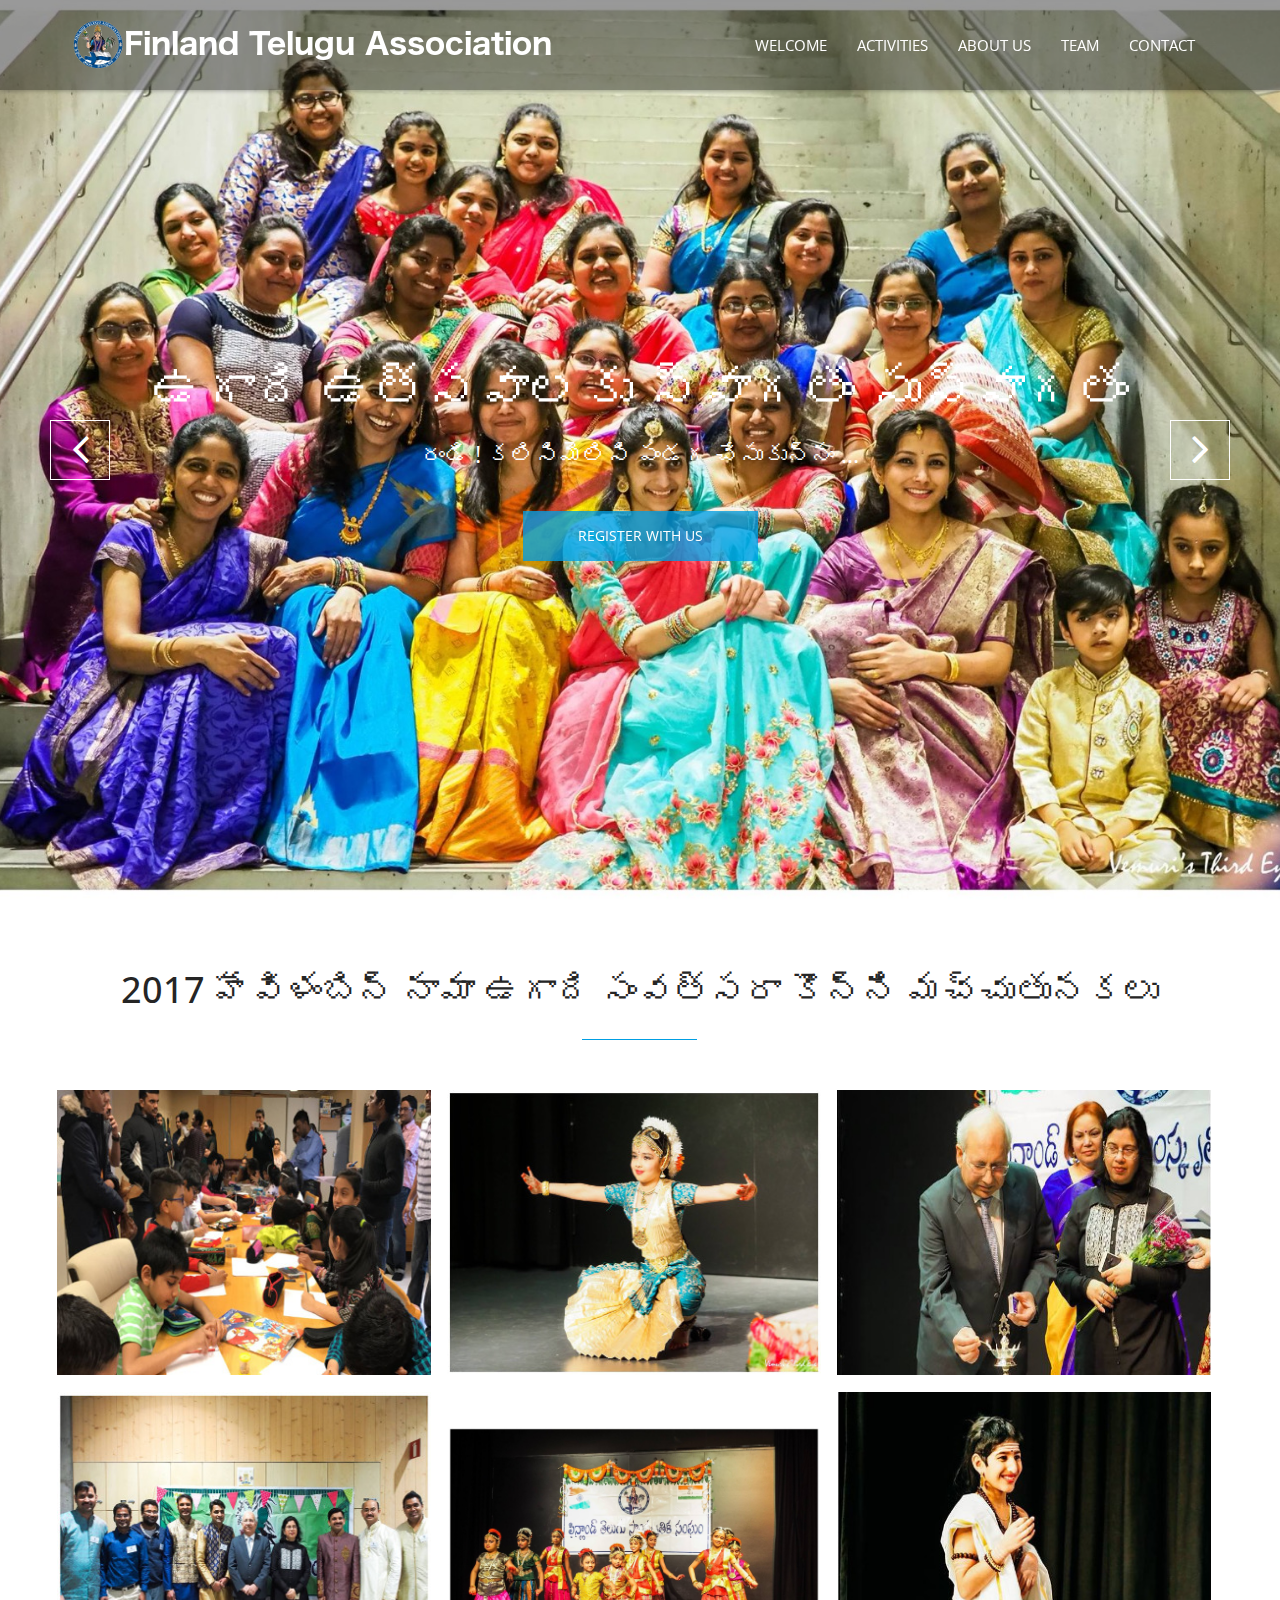
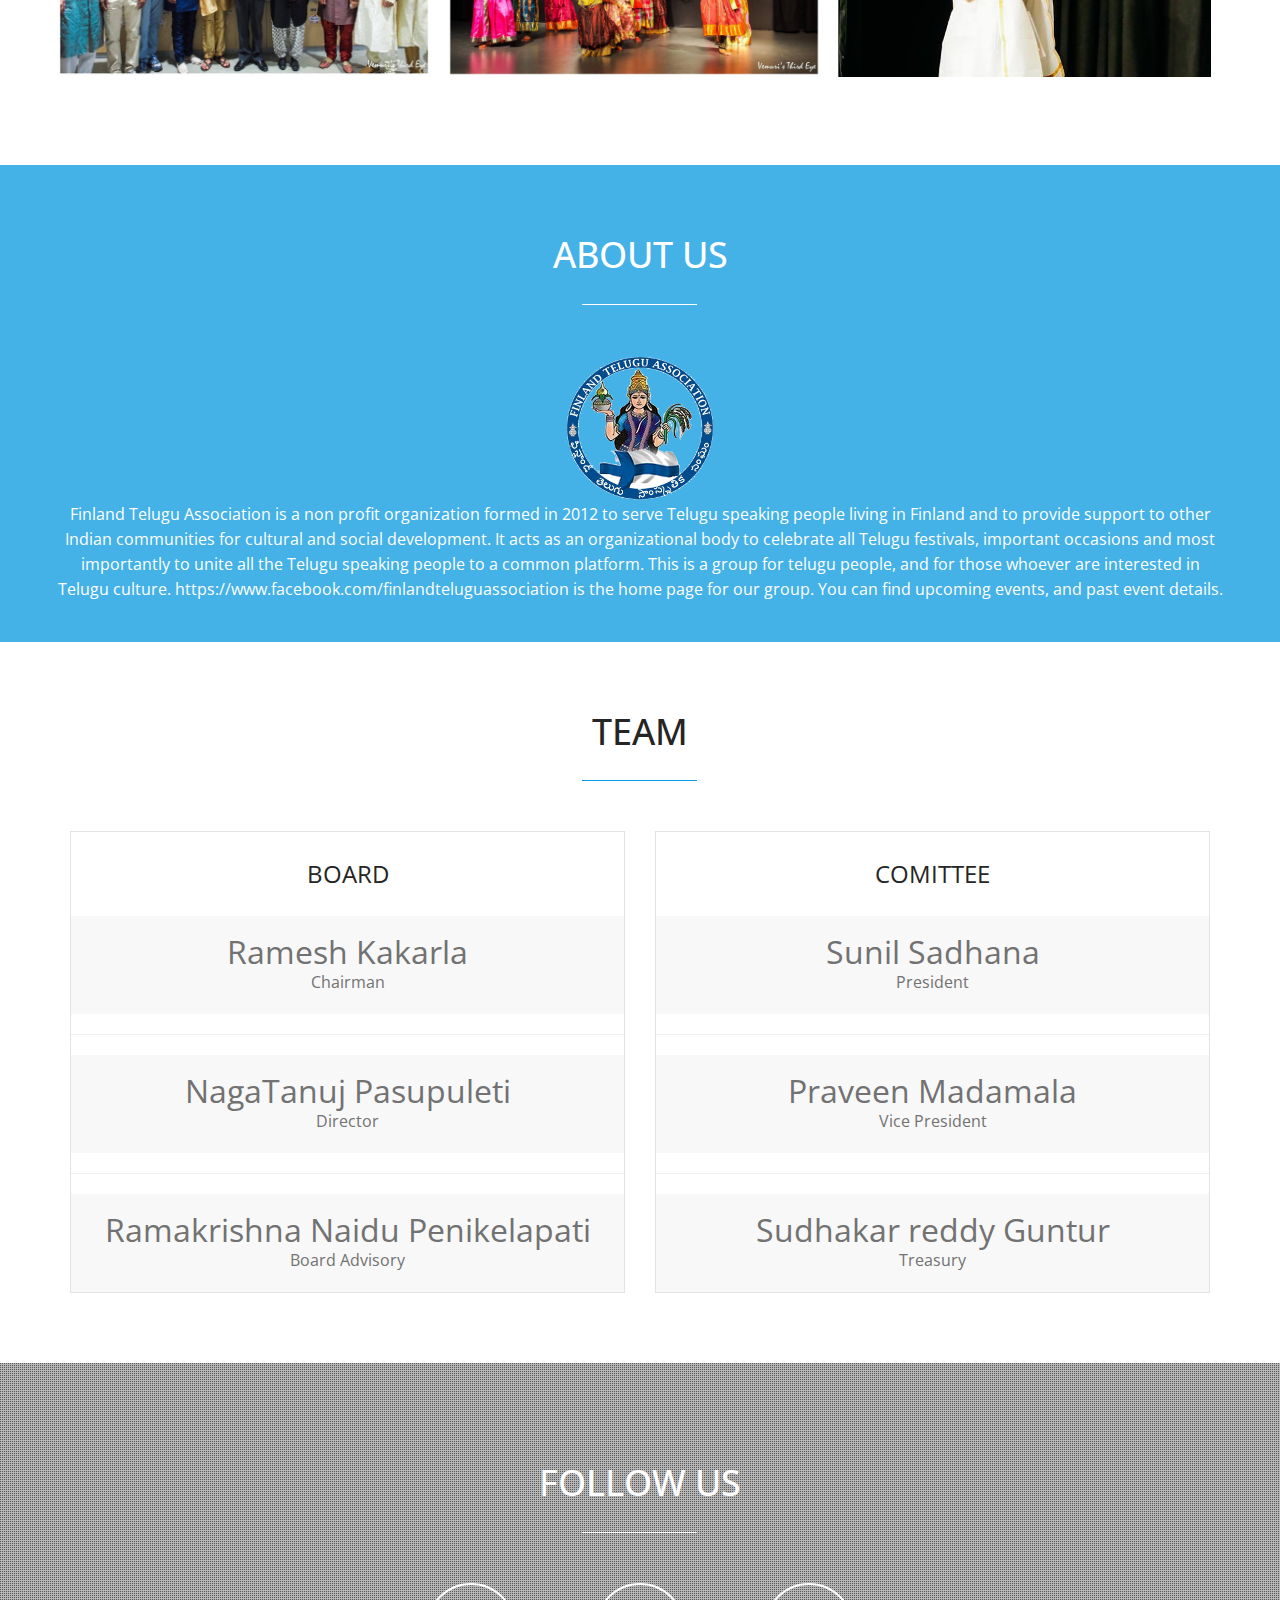
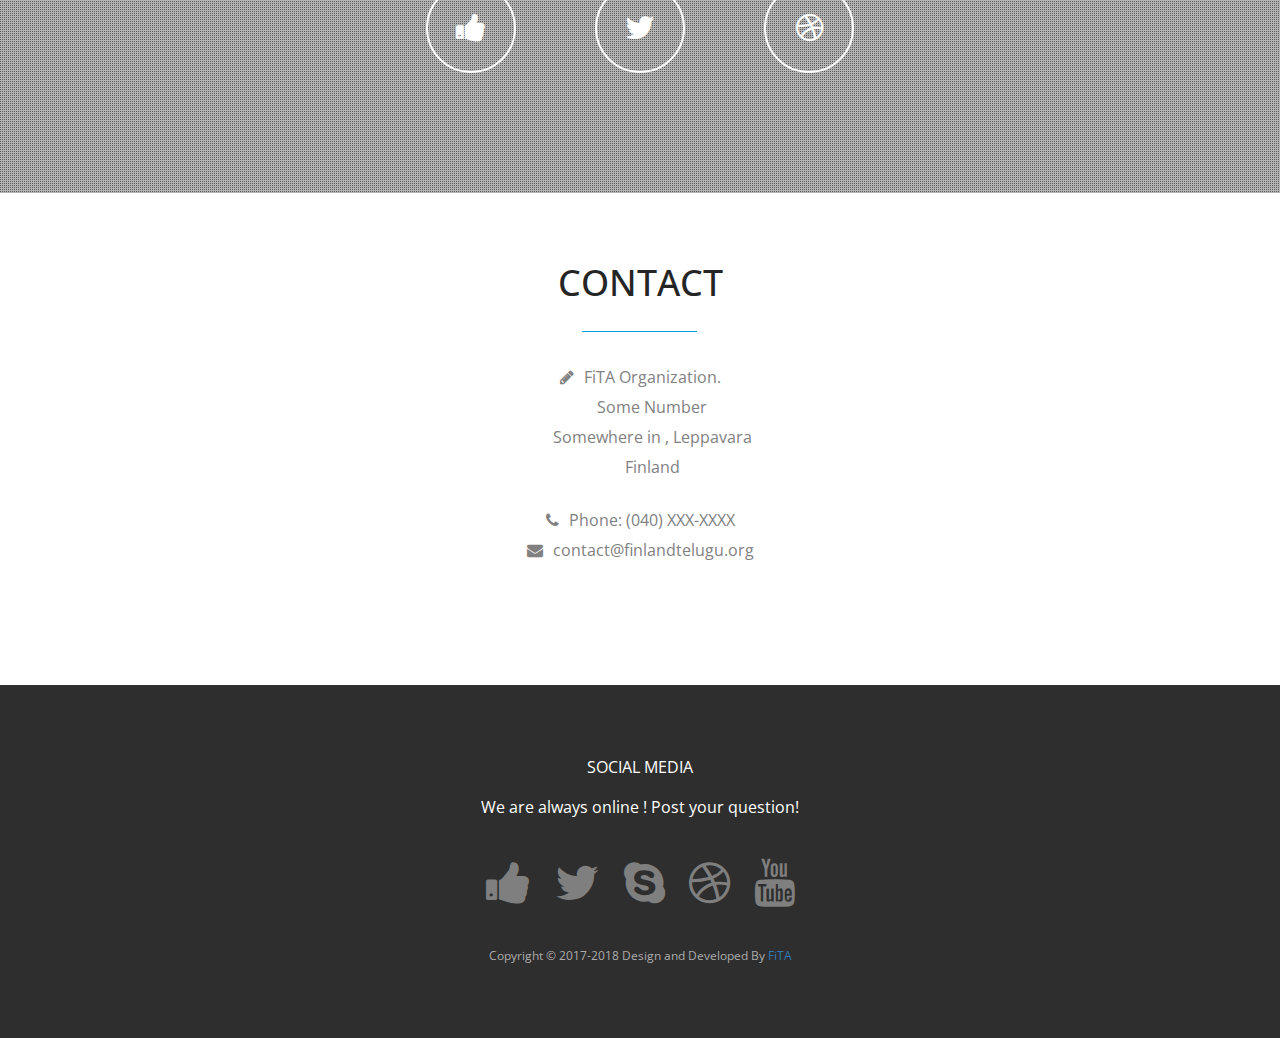
==== index.html @ c1efabb7 "balapoteelu" ====
<!DOCTYPE html>
<!--[if lt IE 7]>      <html lang="en" class="no-js lt-ie9 lt-ie8 lt-ie7"> <![endif]-->
<!--[if IE 7]>         <html lang="en" class="no-js lt-ie9 lt-ie8"> <![endif]-->
<!--[if IE 8]>         <html lang="en" class="no-js lt-ie9"> <![endif]-->
<!--[if gt IE 8]><!--> <html lang="en" class="no-js"> <!--<![endif]-->
    <head>
    	<!-- meta character set -->
        <meta charset="utf-8">
		<!-- Always force latest IE rendering engine or request Chrome Frame -->
        <meta http-equiv="X-UA-Compatible" content="IE=edge,chrome=1">
        <title>FiTA (Finland Telugu Association)</title>		
		<!-- Meta Description -->
        <meta name="description" content="Finland Telugu Association Official Website">
        <meta name="keywords" content="finland telugu FiTa FITA">
        <meta name="author" content="Surendra Marthala">
		
		<!-- Mobile Specific Meta -->
        <meta name="viewport" content="width=device-width, initial-scale=1">
		
		<!-- CSS
		================================================== -->
		<link rel="shortcut icon" href="img/fita-50x50.png">
		<link href='http://fonts.googleapis.com/css?family=Open+Sans:400,300,700' rel='stylesheet' type='text/css'>
		
		<!-- Fontawesome Icon font -->
        <link rel="stylesheet" href="css/font-awesome.min.css">
		<!-- bootstrap.min -->
        <link rel="stylesheet" href="css/jquery.fancybox.css">
		<!-- bootstrap.min -->
        <link rel="stylesheet" href="css/bootstrap.min.css">
		<!-- bootstrap.min -->
        <link rel="stylesheet" href="css/owl.carousel.css">
		<!-- bootstrap.min -->
        <link rel="stylesheet" href="css/slit-slider.css">
		<!-- bootstrap.min -->
        <link rel="stylesheet" href="css/animate.css">
		<!-- Main Stylesheet -->
        <link rel="stylesheet" href="css/main.css">

		<!-- Modernizer Script for old Browsers -->
        <script src="js/modernizr-2.6.2.min.js"></script>
        <script src='https://www.google.com/recaptcha/api.js'></script>

    </head>
	
    <body id="body">

		<!-- preloader -->
		<div id="preloader">
            <div class="loder-box">
            	<div class="battery"></div>
            </div>
		</div>
		<!-- end preloader -->

        <!--
        Fixed Navigation
        ==================================== -->
        <header id="navigation" class="navbar-inverse navbar-fixed-top animated-header">
            <div class="container">
                <div class="navbar-header">
                    <!-- responsive nav button -->
					<button type="button" class="navbar-toggle" data-toggle="collapse" data-target=".navbar-collapse">
						<span class="sr-only">Toggle navigation</span>
						<span class="icon-bar"></span>
						<span class="icon-bar"></span>
						<span class="icon-bar"></span>
                    </button>
					<!-- /responsive nav button -->
					
					<!-- logo -->
					
						<a href="./index.html" title=""><img src="img/fita-banner-500x50.png" class="img-responsive"></a>
				
					<!-- /logo -->
                </div>

				<!-- main nav -->
                <nav class="collapse navbar-collapse navbar-right" role="navigation">
                    <ul id="nav" class="nav navbar-nav">
                        <li><a href="#body">Welcome</a></li>
                        
                        <li><a href="#portfolio">Activities</a></li>
                        <li><a href="#testimonials">About Us</a></li>
                       <li><a href="#team">Team</a></li>
                        <li><a href="#contact">Contact</a></li>
                    </ul>
                </nav>
				<!-- /main nav -->
				
            </div>
        </header>
        <!--
        End Fixed Navigation
        ==================================== -->
		
		<main class="site-content" role="main">
		
        <!--
        Home Slider
        ==================================== -->
		
		<section id="home-slider">
            <div id="slider" class="sl-slider-wrapper">

				<div class="sl-slider">
				
					<div class="sl-slide" data-orientation="horizontal" data-slice1-rotation="-25" data-slice2-rotation="-25" data-slice1-scale="2" data-slice2-scale="2">

						<div class="bg-img bg-img-1"></div>

						<div class="slide-caption">
                            <div class="caption-content">
                                <h2 class="animated fadeInDown">ఉగాది ఉత్సవాలకు స్వాగతం సుస్వాగతం</h2>
                                <span class="animated fadeInDown">రండి ! కలిసిమెలిసి పండగ చేసుకున్నం ...  </span>
                                <a href="./banner1.html" class="btn btn-blue btn-effect">Register With US</a>
                            </div>
                        </div>
						
					</div>
					
					<div class="sl-slide" data-orientation="vertical" data-slice1-rotation="10" data-slice2-rotation="-15" data-slice1-scale="1.5" data-slice2-scale="1.5">
					
						<div class="bg-img bg-img-2"></div>
						<div class="slide-caption">
                            <div class="caption-content">
                                <h2>ఉల్లాసమయిన ఉగాది బాలల పోటీలు మీకోసం ....    </h2>
                                <span>సరదాగా .... ఆనందంగా...</span>
                                <a href="./banner2.html" class="btn btn-blue btn-effect">Join US</a>
                            </div>
                        </div>
						
					</div>
					
					<div class="sl-slide" data-orientation="horizontal" data-slice1-rotation="3" data-slice2-rotation="3" data-slice1-scale="2" data-slice2-scale="1">
						
						<div class="bg-img bg-img-3"></div>
						<div class="slide-caption">
                            <div class="caption-content">
                                <h2>రాగం ...  తాళం ...  పల్లవి ...</h2>
                                <span>మీ అందెలధ్వనిలో ఉగాది సాంకృత్తిక  కర్యాక్రమాలు</span>
                                <a href="./banner3.html" class="btn btn-blue btn-effect">Join with US</a>
                            </div>
                        </div>

					</div>

				</div><!-- /sl-slider -->

                <!-- 
                <nav id="nav-arrows" class="nav-arrows">
                    <span class="nav-arrow-prev">Previous</span>
                    <span class="nav-arrow-next">Next</span>
                </nav>
                -->
                
                <nav id="nav-arrows" class="nav-arrows hidden-xs hidden-sm visible-md visible-lg">
                    <a href="javascript:;" class="sl-prev">
                        <i class="fa fa-angle-left fa-3x"></i>
                    </a>
                    <a href="javascript:;" class="sl-next">
                        <i class="fa fa-angle-right fa-3x"></i>
                    </a>
                </nav>
                

				<nav id="nav-dots" class="nav-dots visible-xs visible-sm hidden-md hidden-lg">
					<span class="nav-dot-current"></span>
					<span></span>
					<span></span>
				</nav>

			</div><!-- /slider-wrapper -->
		</section>
		
        <!--
        End Home SliderEnd
        ==================================== -->
			
			
			
			
		
			
			<!-- portfolio section -->
			<section id="portfolio">
				<div class="container">
					<div class="row">
					
						<div class="sec-title text-center wow animated fadeInDown">
							<h2>2017 హేవిళంబిన్ నామా ఉగాది  సంవత్సరా కొన్ని మచ్చుతునకలు</h2>

						</div>
						

						<ul class="project-wrapper wow animated fadeInUp">
							<li class="portfolio-item">
								<img src="img/portfolio/item.jpeg" class="img-responsive" alt="">
								
							</li>

							<li class="portfolio-item">
								<img src="img/portfolio/item2.jpeg" class="img-responsive" alt="">
								
							</li>

							<li class="portfolio-item">
								<img src="img/portfolio/item3.jpeg" class="img-responsive" alt="">
								
							</li>

							<li class="portfolio-item">
								<img src="img/portfolio/item4.jpeg" class="img-responsive" alt="">
								
							</li>

							<li class="portfolio-item">
								<img src="img/portfolio/item5.jpeg" class="img-responsive" alt="">
								
							</li>

							<li class="portfolio-item">
								<img src="img/portfolio/item6.jpeg" class="img-responsive" alt="">
								
							</li>

						</ul>
						
					</div>
				</div>
			</section>
			<!-- end portfolio section -->
			
			<!-- Testimonial section -->
			<section id="testimonials" class="parallax">
				<div class="overlay">
					<div class="container">
						<div class="row">
						
							<div class="sec-title text-center white wow animated fadeInDown">
								<h2>About Us</h2>
							</div>

							<div class="text-center">
									<img src="img/fita-150x150.png" alt="">
									<div class="clearfix">
									
										<p>Finland Telugu Association is a non profit organization formed in 2012 to serve Telugu speaking people living in Finland and to provide support to other Indian communities for cultural and social development. It acts as an organizational body to celebrate all Telugu festivals, important occasions and most importantly to unite all the Telugu speaking people to a common platform. This is a group for telugu people, and for those whoever are interested in Telugu culture. https://www.facebook.com/finlandteluguassociation is the home page for our group. You can find upcoming events, and past event details.</p>
									</div>
								</div>

						
						</div>
					</div>
				</div>
			</section>
			<!-- end Testimonial section -->
			
			
			<!-- Price section -->
			<section id="team">
				<div class="container">
					<div class="row">
					
						<div class="sec-title text-center wow animated fadeInDown">
							<h2>Team</h2>
						</div>
						
						<div class="col-md-6 wow animated fadeInUp">
							<div class="price-table text-center">
								<span>Board</span>
								<div class="value">
									<span>Ramesh Kakarla</span>
									<br>
									<span>Chairman</span>
								</div>
								<hr>
								<div class="value">
									<span>NagaTanuj Pasupuleti</span>
									<br>
									<span>Director</span>
								</div>

								<hr>
								<div class="value">
									<span>Ramakrishna Naidu Penikelapati</span>
									<br>
									<span>Board Advisory</span>
								</div>


								
							</div>
						</div>
						
						<div class="col-md-6 wow animated fadeInUp">
							<div class="price-table text-center">
								<span>Comittee</span>
								<div class="value">
									<span>Sunil Sadhana</span>
									<br>
									<span>President</span>
								</div>
								<hr>
								<div class="value">
									<span>Praveen Madamala</span>
									<br>
									<span>Vice President</span>
								</div>

								<hr>
								<div class="value">
									<span>Sudhakar reddy Guntur</span>
									<br>
									<span>Treasury</span>
								</div>


								
							</div>
						</div>

		
					</div>
				</div>
			</section>
			<!-- end Price section -->


			
			<!-- Social section -->
			<section id="social" class="parallax">
				<div class="overlay">
					<div class="container">
						<div class="row">
						
							<div class="sec-title text-center white wow animated fadeInDown">
								<h2>FOLLOW US</h2>
	
							</div>
							
							<ul class="social-button">
								<li class="wow animated zoomIn"><a href="#"><i class="fa fa-thumbs-up fa-2x"></i></a></li>
								<li class="wow animated zoomIn" data-wow-delay="0.3s"><a href="#"><i class="fa fa-twitter fa-2x"></i></a></li>
								<li class="wow animated zoomIn" data-wow-delay="0.6s"><a href="#"><i class="fa fa-dribbble fa-2x"></i></a></li>							
							</ul>
							
						</div>
					</div>
				</div>
			</section>
			<!-- end Social section -->
			
			<!-- Contact section -->
			<section id="contact" >
				<div class="container">
					<div class="row">
						
						<div class="sec-title text-center wow animated fadeInDown">
							<h2>Contact</h2>
							<address class="contact-details">				
								<p><i class="fa fa-pencil"></i>FiTA Organization.<span>Some Number</span> <span>Somewhere in , Leppavara </span><span>Finland</span></p><br>
								<p><i class="fa fa-phone"></i>Phone: (040) XXX-XXXX </p>
								<p><i class="fa fa-envelope"></i>contact@finlandtelugu.org</p>
							</address>
						</div>
						
			
					</div>
				</div>
			</section>
			<!-- end Contact section -->

		
		</main>
		
		<footer id="footer">
			<div class="container">
				<div class="row text-center">
					<div class="footer-content">
						<div class="wow animated fadeInDown">
							<p>Social Media</p>
							<p>We are always online ! Post your question!</p>
						</div>

						<div class="footer-social">
							<ul>
								<li class="wow animated zoomIn"><a href="https://www.facebook.com/groups/274881825939378/"><i class="fa fa-thumbs-up fa-3x"></i></a></li>
								<li class="wow animated zoomIn" data-wow-delay="0.3s"><a href="#"><i class="fa fa-twitter fa-3x"></i></a></li>
								<li class="wow animated zoomIn" data-wow-delay="0.6s"><a href="#"><i class="fa fa-skype fa-3x"></i></a></li>
								<li class="wow animated zoomIn" data-wow-delay="0.9s"><a href="#"><i class="fa fa-dribbble fa-3x"></i></a></li>
								<li class="wow animated zoomIn" data-wow-delay="1.2s"><a href="https://www.youtube.com/channel/UC2q6Wo-z0lchk_K1jrYQaiA"><i class="fa fa-youtube fa-3x"></i></a></li>
							</ul>
						</div>
						
						<p>Copyright &copy; 2017-2018 Design and Developed By <a href="#">FiTA</a> </p>
					</div>
				</div>
			</div>
		</footer>
		
		<!-- Essential jQuery Plugins
		================================================== -->
		<!-- Main jQuery -->
        <script src="js/jquery-1.11.1.min.js"></script>
		<!-- Twitter Bootstrap -->
        <script src="js/bootstrap.min.js"></script>
		<!-- Single Page Nav -->
        <script src="js/jquery.singlePageNav.min.js"></script>
		<!-- jquery.fancybox.pack -->
        <script src="js/jquery.fancybox.pack.js"></script>
		<!-- Google Map API -->
		<script src="http://maps.google.com/maps/api/js?sensor=false"></script>
		<!-- Owl Carousel -->
        <script src="js/owl.carousel.min.js"></script>
        <!-- jquery easing -->
        <script src="js/jquery.easing.min.js"></script>
        <!-- Fullscreen slider -->
        <script src="js/jquery.slitslider.js"></script>
        <script src="js/jquery.ba-cond.min.js"></script>
		<!-- onscroll animation -->
        <script src="js/wow.min.js"></script>
		<!-- Custom Functions -->
        <script src="js/main.js"></script>
    </body>
</html>
---- css/slit-slider.css ----
.sl-slide, .sl-slides-wrapper, .sl-slide-inner {
	position: absolute;
	width: 100%;
	height: 100%;
	top: 0;
	left: 0;
}

.sl-slider-wrapper {
	width: 100%;
	height: 600px;
	overflow: hidden;
	position: relative;
}



.bg-img {
	background-position: center center;
	background-repeat: no-repeat;
	background-size: cover;
	height: 100%;
	width: 100%;
}

/* Custom navigation arrows */

.nav-arrows span {
	position: absolute;
	z-index: 2000;
	top: 50%;
	width: 40px;
	height: 40px;
	border: 8px solid #ddd;
	border: 8px solid rgba(150,150,150,0.4);
	text-indent: -90000px;
	margin-top: -40px;
	cursor: pointer;
	
	-webkit-transform: rotate(45deg);
	-moz-transform: rotate(45deg);
	-o-transform: rotate(45deg);
	-ms-transform: rotate(45deg);
	transform: rotate(45deg);
}

.nav-arrows span:hover {
	border-color: rgba(150,150,150,0.9);
}

.nav-arrows span.nav-arrow-prev {
	left: 5%;
	border-right: none;
	border-top: none;
}

.nav-arrows span.nav-arrow-next {
	right: 5%;
	border-left: none;
	border-bottom: none;
}

#nav-arrows > a {
  border: 1px solid #fff;
  color: #fff;
  display: block;
  height: 60px;
  line-height: 76px;
  position: absolute;
  text-align: center;
  top: 50%;
  width: 60px;
  z-index: 20;
  margin-top: -30px;

    -webkit-transition: all 0.5s ease 0s;
       -moz-transition: all 0.5s ease 0s;
        -ms-transition: all 0.5s ease 0s;
         -o-transition: all 0.5s ease 0s;
            transition: all 0.5s ease 0s;
}

#nav-arrows > a.sl-prev {
	left: 50px;
}

#nav-arrows > a.sl-next {
	right: 50px;
}

#nav-arrows > a.sl-next:hover {
	background-color: #009EE3;
	border-color: #009EE3;
	color: #fff;
}

/* Custom navigation dots */

.nav-dots {
	text-align: center;
	position: absolute;
	bottom: 2%;
	height: 30px;
	width: 100%;
	left: 0;
	z-index: 1000;
}

.nav-dots span {
	display: inline-block;
	position: relative;
	width: 16px;
	height: 16px;
	border-radius: 50%;
	margin: 3px;
	background: #ddd;
	background: rgba(150,150,150,0.4);
	cursor: pointer;
	box-shadow: 
		0 1px 1px rgba(255,255,255,0.4), 
		inset 0 1px 1px rgba(0,0,0,0.1);
}

.nav-dots span {
	background: rgba(150,150,150,0.1);
	margin: 6px;
	-webkit-transition: all 0.2s;
	-moz-transition: all 0.2s;
	-ms-transition: all 0.2s;
	-o-transition: all 0.2s;
	transition: all 0.2s;
	box-shadow: 
		0 1px 1px rgba(255,255,255,0.4), 
		inset 0 1px 1px rgba(0,0,0,0.1),
		0 0 0 2px rgba(255,255,255,0.5);
}

.nav-dots span.nav-dot-current,
.nav-dots span:hover {
	box-shadow: 
		0 1px 1px rgba(255,255,255,0.4), 
		inset 0 1px 1px rgba(0,0,0,0.1),
		0 0 0 5px rgba(255,255,255,0.5);
}

.nav-dots span.nav-dot-current:after {
	content: "";
	position: absolute;
	width: 10px;
	height: 10px;
	top: 3px;
	left: 3px;
	border-radius: 50%;
	background: rgba(255,255,255,0.8);
}

.bg-img-1 {
	background-image: url(../img/slider/ugadi2.jpeg);
}
.bg-img-2 {
	background-image: url(../img/slider/kids2.jpeg);
}
.bg-img-3 {
	background-image: url(../img/slider/cultural3.jpeg);
}


/* Animations for content elements */

.sl-trans-elems .caption-content h2 {
	-webkit-animation: moveUp 1s ease-in-out both;
	-moz-animation: moveUp 1s ease-in-out both;
	-o-animation: moveUp 1s ease-in-out both;
	-ms-animation: moveUp 1s ease-in-out both;
	animation: moveUp 1s ease-in-out both;
}
.sl-trans-elems .caption-content span,
.sl-trans-elems .caption-content a {
	-webkit-animation: fadeIn 0.5s linear 0.5s both;
	-moz-animation: fadeIn 0.5s linear 0.5s both;
	-o-animation: fadeIn 0.5s linear 0.5s both;
	-ms-animation: fadeIn 0.5s linear 0.5s both;
	animation: fadeIn 0.5s linear 0.5s both;
}

.sl-trans-back-elems .caption-content h2 {
	-webkit-animation: fadeOut 1s ease-in-out both;
	-moz-animation: fadeOut 1s ease-in-out both;
	-o-animation: fadeOut 1s ease-in-out both;
	-ms-animation: fadeOut 1s ease-in-out both;
	animation: fadeOut 1s ease-in-out both;
}
.sl-trans-back-elems .caption-content span,,
.sl-trans-back-elems .caption-content a {
	-webkit-animation: fadeOut 1s linear both;
	-moz-animation: fadeOut 1s linear both;
	-o-animation: fadeOut 1s linear both;
	-ms-animation: fadeOut 1s linear both;
	animation: fadeOut 1s linear both;
}

@-webkit-keyframes moveUp{
	0% {-webkit-transform: translateY(40px);}
	100% {-webkit-transform: translateY(0px);}
}
@-moz-keyframes moveUp{
	0% {-moz-transform: translateY(40px);}
	100% {-moz-transform: translateY(0px);}
}
@-o-keyframes moveUp{
	0% {-o-transform: translateY(40px);}
	100% {-o-transform: translateY(0px);}
}
@-ms-keyframes moveUp{
	0% {-ms-transform: translateY(40px);}
	100% {-ms-transform: translateY(0px);}
}
@keyframes moveUp{
	0% {transform: translateY(40px);}
	100% {transform: translateY(0px);}
}

@-webkit-keyframes fadeIn{
	0% {opacity: 0;}
	100% {opacity: 1;}
}
@-moz-keyframes fadeIn{
	0% {opacity: 0;}
	100% {opacity: 1;}
}
@-o-keyframes fadeIn{
	0% {opacity: 0;}
	100% {opacity: 1;}
}
@-ms-keyframes fadeIn{
	0% {opacity: 0;}
	100% {opacity: 1;}
}
@keyframes fadeIn{
	0% {opacity: 0;}
	100% {opacity: 1;}
}

@-webkit-keyframes fadeOut{
	0% {opacity: 1;}
	100% {opacity: 0;}
}
@-moz-keyframes fadeOut{
	0% {opacity: 1;}
	100% {opacity: 0;}
}
@-o-keyframes fadeOut{
	0% {opacity: 1;}
	100% {opacity: 0;}
}
@-ms-keyframes fadeOut{
	0% {opacity: 1;}
	100% {opacity: 0;}
}
@keyframes fadeOut{
	0% {opacity: 1;}
	100% {opacity: 0;}
}
---- css/main.css ----
/**
*
* ---------------------------------------------------------------------------
*
* Template : Blue - A One-Page HTML Portfolio/Business Template
* Author : Muhammad Morshd
* Author URI : http://morsheds.com
*
* --------------------------------------------------------------------------- 
*
*/

/* =================================== */
/*	Basic Style 
/* =================================== */

body {
    background-color: #fff;
    font-family: 'Open Sans', sans-serif;
    line-height: 24px;
    font-size: 16px;
    color: #818181;
}

figure, p, address {
    margin: 0;
}

p {
    line-height: 25px;
}

iframe {
    border: 0;
}

a {
    -webkit-transition: all 0.3s ease-out 0s;
       -moz-transition: all 0.3s ease-out 0s;
        -ms-transition: all 0.3s ease-out 0s;
         -o-transition: all 0.3s ease-out 0s;
            transition: all 0.3s ease-out 0s;
}

a, a:hover, a:focus, .btn:focus {
    text-decoration: none;
    outline: none;
}

h1, h2, h3, h4, h5, h6,
.h1, .h2, .h3, .h4, .h5, .h6 {
    font-family: 'Open Sans', sans-serif;
    color: #252525;
}

main > section {
    padding: 70px 0;
}

.btn {
    border-radius: 0;
    border: 0;
    position: relative;
    text-transform: uppercase;
}

.btn-blue {
    background-color: rgba(0,158,227, 0.78);
    box-shadow: 0 -2px 0 rgba(0, 0, 0, 0.15) inset;
    padding: 15px 55px;
    color: #fff;
}

.btn-border {
    border: 2px solid #fff;
    color: #fff;
    padding: 12px 35px;
}

.bg-blue {
    background-color: #009EE3;
}

/* Sweep To Right */
.btn-effect {
	vertical-align: middle;
	box-shadow: 0 0 1px rgba(0, 0, 0, 0);
	position: relative;
	display: inline-block;

	-webkit-transform: translateZ(0);
	   -moz-transform: translateZ(0);
		-ms-transform: translateZ(0);
		 -o-transform: translateZ(0);
			transform: translateZ(0);
		  
	-webkit-backface-visibility: hidden;
	   -moz-backface-visibility: hidden;
			backface-visibility: hidden;
		  
	-webkit-transition-property: color;
	   -moz-transition-property: color;
		-ms-transition-property: color;
			transition-property: color;
		  
	-webkit-transition-duration: 0.3s;
	   -moz-transition-duration: 0.3s;
		-ms-transition-duration: 0.3s;
			transition-duration: 0.3s;
		  
	-moz-osx-font-smoothing: grayscale;
}

.btn-effect:before {
	content: "";
	position: absolute;
	z-index: -1;
	top: 0;
	left: 0;
	right: 0;
	bottom: 0;
	background: #fff;
	
	-webkit-transform: scaleX(0);
	   -moz-transform: scaleX(0);
		-ms-transform: scaleX(0);
			transform: scaleX(0);
			
	-webkit-transform-origin: 0 50%;
	   -moz-transform-origin: 0 50%;
		-ms-transform-origin: 0 50%;
			transform-origin: 0 50%;
			
	-webkit-transition-property: transform;
	   -moz-transition-property: transform;
		-ms-transition-property: transform;
			transition-property: transform;
			
	-webkit-transition-duration: 0.3s;
	   -moz-transition-duration: 0.3s;
		-ms-transition-duration: 0.3s;
			transition-duration: 0.3s;
			
	-webkit-transition-timing-function: ease-out;
	   -moz-transition-timing-function: ease-out;
		-ms-transition-timing-function: ease-out;
			transition-timing-function: ease-out;
}

.btn-effect:hover, .btn-effect:focus, .btn-effect:active {
	color: #009EE3;
}

.btn-effect:hover:before, .btn-effect:focus:before, .btn-effect:active:before {
	-webkit-transform: scaleX(1);
	   -moz-transform: scaleX(1);
	    -ms-transform: scaleX(1);
			transform: scaleX(1);
}

.sec-title {
    margin-bottom: 50px;
}

.sec-title.white {
    color: #fff;
}

.sec-title h2 {
    font-size: 36px;
    margin: 0 0 30px;
    padding-bottom: 30px;
    position: relative;
    text-transform: uppercase;
}

.sec-title.white h2 {
    color: #fff;
}

.sec-title h2:after {
    border-bottom: 1px solid #009ee3;
    content: "";
    display: block;
    left: 45%;
    bottom: 0;
    position: absolute;
    width: 115px;
}

.sec-title.white h2:after {
    border-bottom: 1px solid #fff;
}

.parallax {
    background-attachment: fixed;
    background-position: center top;
    background-repeat: no-repeat;
    background-size: cover;
}


/**
/*	Preloader
/* ==========================================*/

#preloader {
    background-color: #fff;
    position: fixed;
    width: 100%;
    height: 100%;
    z-index: 9999;
}

/*Battery*/
.loder-box {
  background-color: rgba(0, 0, 0, 0.02);
  border-radius: 1px;
  height: 100px;
  left: 50%;
  margin-left: -64px;
  margin-top: -50px;
  position: absolute;
  top: 50%;
  width: 128px;
}

.battery{
    width: 60px;
    height: 25px;
    top: 35%;
    border: 1px #2E2E2E solid;
    border-radius: 2px;
    position: relative;
    -webkit-animation: charge 5s linear infinite;
       -moz-animation: charge 5s linear infinite;
            animation: charge 5s linear infinite;
    margin: 0 auto;
}

.battery:after {
  background-color: #2E2E2E;
  border-radius: 0 1px 1px 0;
  content: "";
  height: 10px;
  position: absolute;
  right: -5px;
  top: 7px;
  width: 3px;
}

@-webkit-keyframes charge{
    0%{box-shadow: inset 0px 0px 0px #2E2E2E;}
    100%{box-shadow: inset 60px 0px 0px #2E2E2E;}
}

@-moz-keyframes charge{
    0%{box-shadow: inset 0px 0px 0px #2E2E2E;}
    100%{box-shadow: inset 60px 0px 0px #2E2E2E;}
}

@keyframes charge{
    0%{box-shadow: inset 0px 0px 0px #2E2E2E;}
    100%{box-shadow: inset 60px 0px 0px #2E2E2E;}
}





/**
/*	Header
/* ==========================================*/

#navigation {
    -webkit-transition: all 0.8s ease 0s;
       -moz-transition: all 0.8s ease 0s;
        -ms-transition: all 0.8s ease 0s;
         -o-transition: all 0.8s ease 0s;
            transition: all 0.8s ease 0s;

    background-color: rgba(0,0,0,.4);
    box-shadow: 0 1px 4px rgba(0, 0, 0, 0.3);
    padding: 5px 0;
}

#navigation.animated-header {
    padding: 20px 0;
}

h1.navbar-brand {
    font-size: 20px;
    font-weight: 700;
    margin: 0;
    text-transform: uppercase;
}

.navbar-inverse .navbar-nav > li > a {
    color: #fff;
    font-size: 15px;
    text-transform: uppercase;
}


/*=================================================================
	Home Slider
==================================================================*/


#home-slider {
    position: relative;
    padding: 0;
}

.sl-slider-wrapper {
    width: 100%;
    margin: 0 auto;
    position: relative;
    overflow: hidden;
}

.sl-slider {
    position: absolute;
    top: 0;
    left: 0;
}

/* Slide wrapper and slides */

.sl-slide,
.sl-slides-wrapper,
.sl-slide-inner {
    position: absolute;
    width: 100%;
    height: 100%;
    top: 0;
    left: 0;
} 

.sl-slide {
    z-index: 1;
}

.slide-caption {
    color: #fff;
    display: table;
    height: 100%;
    left: 0;
    min-height: 100%;
    position: absolute;
    text-align: center;
    top: 0;
    width: 100%;
    z-index: 11;
}

.slide-caption .caption-content {
    vertical-align: middle;
    display: table-cell;
}

.caption-content h2 {
    color: #fff;
    font-size: 52px;
    font-weight: 400;
    margin-bottom: 25px;
    text-transform: uppercase;
}

.caption-content > span {
    display: block;
    font-size: 24px;
    margin-bottom: 45px;
    text-transform: capitalize;
}

.caption-content p {
    font-size: 29px;
    margin-bottom: 65px;
}

/* The duplicate parts/slices */

.sl-content-slice {
    overflow: hidden;
    position: absolute;
    -webkit-box-sizing: content-box;
    -moz-box-sizing: content-box;
    box-sizing: content-box;
    background: #fff;
    -webkit-backface-visibility: hidden;
    -moz-backface-visibility: hidden;
    -o-backface-visibility: hidden;
    -ms-backface-visibility: hidden;
    backface-visibility: hidden;
    opacity : 1;
}

/* Horizontal slice */

.sl-slide-horizontal .sl-content-slice {
    width: 100%;
    height: 50%;
    left: -200px;
    -webkit-transform: translateY(0%) scale(1);
    -moz-transform: translateY(0%) scale(1);
    -o-transform: translateY(0%) scale(1);
    -ms-transform: translateY(0%) scale(1);
    transform: translateY(0%) scale(1);
}

.sl-slide-horizontal .sl-content-slice:first-child {
    top: -200px;
    padding: 200px 200px 0px 200px;
}

.sl-slide-horizontal .sl-content-slice:nth-child(2) {
    top: 50%;
    padding: 0px 200px 200px 200px;
}

/* Vertical slice */

.sl-slide-vertical .sl-content-slice {
    width: 50%;
    height: 100%;
    top: -200px;
    -webkit-transform: translateX(0%) scale(1);
    -moz-transform: translateX(0%) scale(1);
    -o-transform: translateX(0%) scale(1);
    -ms-transform: translateX(0%) scale(1);
    transform: translateX(0%) scale(1);
}

.sl-slide-vertical .sl-content-slice:first-child {
    left: -200px;
    padding: 200px 0px 200px 200px;
}

.sl-slide-vertical .sl-content-slice:nth-child(2) {
    left: 50%;
    padding: 200px 200px 200px 0px;
}

/* Content wrapper */
/* Width and height is set dynamically */
.sl-content-wrapper {
    position: absolute;
}

.sl-content {
    width: 100%;
    height: 100%;
}

/* Default styles for background colors

.btn-effect:after {
    width: 0%;
    height: 100%;
    top: 0;
    left: 0;
    background: #fff;
    content: "";
    position: absolute;
    z-index: -1;

    -webkit-transition: all 0.3s ease-out 0s;
       -moz-transition: all 0.3s ease-out 0s;
        -ms-transition: all 0.3s ease-out 0s;
         -o-transition: all 0.3s ease-out 0s;
            transition: all 0.3s ease-out 0s;
}

.btn-effect:hover,
.btn-effect:active {
    color: #0e83cd;
}

.btn-effect:hover:after,
.btn-effect:active:after {
    width: 100%;
} */


/* Project laughtbox setup */

.fancybox-item.fancybox-close {
    background: url("../img/icons/close.png") no-repeat scroll 0 0 transparent;
    height: 50px;
    right: 0;
    top: 0;
    width: 50px;
}

.fancybox-next span {
    background: url("../img/right.png") no-repeat scroll center center #009ee3;
    height: 50px;
    width: 50px;
    right: 0;
}

.fancybox-prev span {
    background: url("../img/left.png") no-repeat scroll center center #009ee3;
    height: 50px;
    width: 50px;
    left: 0;
}

/*=================================================================
	About
==================================================================*/

#about {
    background-color: #009EE3;
    color: #fff;
}

#about h3 {
    color: #fff;
    margin: 0 0 35px;
    text-transform: uppercase;
}

#about .welcome-block h3 {
    margin: 0 0 65px;
}

#about .welcome-block img {
    border: 3px solid #fff;
    border-radius: 50%;
    margin-right: 35px;
    max-width: 100px;
}

#about .message-body {
    font-size: 13px;
    line-height: 20px;
    margin-bottom: 70px;
}

.owl-buttons {
    border: 2px solid #fff;
    display: inline-block;
    float: right;
    padding: 1px 8px 5px;
}

.owl-buttons > div {
    display: inline-block;
    padding: 0 5px;
}

.welcome-message {
    padding: 0 50px;
}

.welcome-message img {
    display: block;
    height: auto;
    max-width: 100px;
    float: left;
}

.welcome-message p {
    font-size: 13px;
    margin-left: 135px;
}

/*=================================================================
	Services
==================================================================*/

.service-icon {
    border: 3px solid transparent;
    display: inline-block;
    height: 85px;
    width: 85px;
    line-height: 101px;

    -webkit-transform: rotate(47deg);
       -moz-transform: rotate(47deg);
        -ms-transform: rotate(47deg);
         -o-transform: rotate(47deg);
            transform: rotate(47deg);

    -webkit-transition: all 0.3s ease 0s;
       -moz-transition: all 0.3s ease 0s;
        -ms-transition: all 0.3s ease 0s;
         -o-transition: all 0.3s ease 0s;
            transition: all 0.3s ease 0s;
}

.service-item:hover .service-icon {
    border: 3px solid #009ee3;
    margin-bottom: 20px;
    color: #009ee3;
}

.service-icon i {
    -webkit-transform: rotate(-48deg);
       -moz-transform: rotate(-48deg);
        -ms-transform: rotate(-48deg);
         -o-transform: rotate(-48deg);
            transform: rotate(-48deg);
}

.service-item h3 {
    font-size: 20px;
    text-transform: uppercase;
}

/*=================================================================
	Portfolio
==================================================================*/

.project-wrapper {
    margin: 0;
    padding: 0;
    list-style: none;
    text-align: center;
}

.project-wrapper li {
    display: inline-block;
}

.portfolio-item {
    cursor: pointer;
    margin: 0 1% 1% 0;
    overflow: hidden;
    position: relative;
    width: 32%;
}

figcaption.mask {
    background-color: rgba(54, 55, 50, 0.79);
    bottom: -126px;
    color: #fff;
    padding: 25px;
    position: absolute;
    width: 100%;
    text-align: left;
    
    -webkit-transition: all 0.4s ease 0s;
       -moz-transition: all 0.4s ease 0s;
        -ms-transition: all 0.4s ease 0s;
         -o-transition: all 0.4s ease 0s;
            transition: all 0.4s ease 0s;
}

.portfolio-item:hover figcaption.mask {
    bottom: 0;
}

figcaption.mask h3 {
    margin: 0;
    color: #fff;
}

ul.external {
    list-style: outside none none;
    margin: 0;
    padding: 0;
    position: absolute;
    right: 0;
    top: -47px;
    
    -webkit-transition: all 0.4s ease 0s;
       -moz-transition: all 0.4s ease 0s;
        -ms-transition: all 0.4s ease 0s;
         -o-transition: all 0.4s ease 0s;
            transition: all 0.4s ease 0s;
}

ul.external li {
    display: inline-block;
}

ul.external li a {
    background-color: rgba(255, 255, 255, 0.9);
    color: #818181;
    display: block;
    padding: 10px 18px 13px;
    
    -webkit-transition: all 0.5s ease 0s;
       -moz-transition: all 0.5s ease 0s;
        -ms-transition: all 0.5s ease 0s;
         -o-transition: all 0.5s ease 0s;
            transition: all 0.5s ease 0s;
}

ul.external li a:hover {
    background-color: #009EE3;
    color: #fff;
}

.portfolio-item:hover ul.external {
    top: 0;
}

.fancybox-skin {
    border-radius: 0;
}

.fancybox-title.fancybox-title-inside-wrap {
    padding: 15px;
}

.fancybox-title h3 {
    margin: 0 0 15px;
}

.fancybox-title p {
    color: #818181;
    font-size: 16px;
    line-height: 22px;
}

.fancybox-title-inside-wrap {
    padding-top: 0;
}

/*=================================================================
	Testimonials
==================================================================*/


#testimonials {
    background-image: url(../img/parallax/testimonial.jpg);
    padding: 0;
    color: #fff;
}

#testimonials .sec-title h2:after {
    border-bottom: 1px solid #fff;
}

#testimonials .overlay {
    background-color: rgba(15,155,224, 0.78);
    padding: 70px 0 40px;
}

.testimonial-item {
    margin: 0 auto;
    padding-bottom: 50px;
    width: 64%;
}

.testimonial-item img {
    border: 3px solid #fff;
    border-radius: 50%;
    display: inline-block;
    height: auto;
    max-width: 100px;
}

.testimonial-item > div {
    line-height: 30px;
    position: relative;
}

.testimonial-item > div:before {
    background-image: url("../img/icons/quotes.png");
    background-repeat: no-repeat;
    bottom: 127px;
    height: 33px;
    left: -35px;
    position: absolute;
    width: 45px;
}

.testimonial-item > div:after {
    background-image: url("../img/icons/quotes.png");
    background-position: -58px 0;
    background-repeat: no-repeat;
    bottom: -50px;
    height: 33px;
    position: absolute;
    right: 0;
    width: 45px;
}

.testimonial-item > div > span {
    display: inline-block;
    font-weight: 700;
    margin: 40px 0 30px;
    text-transform: uppercase;
}

#testimonials .owl-controls.clickable {
    margin-top: 20px;
    text-align: center;
}

#testimonials .owl-buttons {
    border: 2px solid #fff;
    float: inherit;
}

#testimonials .owl-prev:hover,
#testimonials .owl-next:hover {
    color: #fff;
}

.price-table {
    border: 1px solid #e3e3e3;
}

.price-table.featured {
    -webkit-box-shadow: 0 4px 5px rgba(0,0,0,0.19);
       -moz-box-shadow: 0 4px 5px rgba(0,0,0,0.19);
            box-shadow: 0 4px 5px rgba(0,0,0,0.19);
}

.price-table > span {
    color: #252525;
    display: block;
    font-size: 24px;
    padding: 30px 0;
    text-transform: uppercase;
}

.price-table .value {
    background-color: #f8f8f8;
    color: #727272;
    padding: 20px 0;

    -webkit-transition: all 0.7s ease 0s;
       -moz-transition: all 0.7s ease 0s;
        -ms-transition: all 0.7s ease 0s;
         -o-transition: all 0.7s ease 0s;
            transition: all 0.7s ease 0s;
}

.price-table.featured .value {
    background-color: #009EE3;
    color: #fff;
}

.price-table .value span {
    display: inline-block;
}

.price-table .value span:first-child {
    font-size: 32px;
    line-height: 32px;
}

.price-table .value span:nth-child(2) {
    font-size: 65px;
    line-height: 65px;
    margin-bottom: 25px;
}

.price-table .value span:last-child {
    font-size: 16px;
}

.price-table ul {
    margin: 0;
    padding: 0;
    list-style: none;
    text-align: center;
}

.price-table ul li {
    border-top: 1px solid #e3e3e3;
    display: block;
    padding: 25px 0;

    -webkit-transition: all 0.7s ease 0s;
       -moz-transition: all 0.7s ease 0s;
        -ms-transition: all 0.7s ease 0s;
         -o-transition: all 0.7s ease 0s;
            transition: all 0.7s ease 0s;
}

.price-table ul li a {
    display: block;
    text-transform: uppercase;
}

.price-table.featured ul li:last-child,
.price-table ul li:last-child:hover {
    background-color: #009EE3;
}

.price-table.featured ul li:last-child a,
.price-table ul li:last-child:hover a {
    color: #fff;
}


/*=================================================================
	Price
==================================================================*/

#social {
    background-image: url(../img/followus.jpeg);
    padding: 0;
}

#social .overlay {
    background: url("../img/slide_bg.png") repeat scroll 0 0 transparent;
    padding: 100px 0 120px;
}

.social-button {
    margin: 0;
    padding: 0;
    list-style: none;
    text-align: center;
}

.social-button li {
    display: inline-block;
}

.social-button li:nth-child(2) {
    margin: 0 75px;
}

.social-button li a {
    border: 2px solid #fff;
    border-radius: 50%;
    color: #fff;
    display: block;
    height: 90px;
    line-height: 96px;
    width: 90px;
    
    -webkit-transition: all 0.2s ease 0s;
       -moz-transition: all 0.2s ease 0s;
        -ms-transition: all 0.2s ease 0s;
         -o-transition: all 0.2s ease 0s;
            transition: all 0.2s ease 0s;
}

.social-button li a:hover {
    color: #008ECC;
    border: 2px solid #008ECC;
}


/*=================================================================
	Contact
==================================================================*/

.input-field {
    margin-bottom: 10px;
}

.form-control {
    border: 1px solid #ececec;
    border-radius: 0;
    box-shadow: none;
    color: #818181;
    font-size: 16px;
    height: 50px;
}

textarea.form-control {
    width: 100%;
    height: 165px;
}

#submit:hover {
  color: #fff;
}

#submit:before {
  background-color: #0A85BB;
}

#submit.btn-effect:after {
  background: #2E2E2E;
}

.contact-details h3 {
    border-bottom: 1px solid #008ecc;
    font-weight: 700;
    margin-bottom: 15px;
    padding-bottom: 15px;
    text-transform: uppercase;
}

.contact-details p {
    line-height: 30px;
}

.contact-details p i {
    margin-right: 10px;
}

.contact-details span {
    display: block;
    margin-left: 24px;
}


/*============================================================
	Google Maps
==============================================================*/

#google-map {
    padding: 0;
}

#map-canvas {
    width: 100%;
    height: 300px;
}


/*============================================================
	Footer
==============================================================*/

#footer {
    background-color: #2E2E2E;
    padding: 70px 0;
    color: #fff;
}

.footer-content {
    width: 390px;
    margin: 0 auto;
}

.footer-content > div {
    margin-bottom: 40px;
}

.footer-content > div > p:first-child {
    margin-bottom: 15px;
    text-transform: uppercase;
}

.subscribe-form {
    position: relative;
}

.subscribe.form-control {
    background-color: transparent;
    border: 1px solid #7f7f7f;
}

.subscribe.form-control:focus {
    -webkit-box-shadow: none;
       -moz-box-shadow: none;
            box-shadow: none;
}

.submit-icon {
    background-color: #7f7f7f;
    border: 0 none;
    border-radius: 0;
    color: #c1c1c1;
    padding: 13px 20px;
    position: absolute;
    overflow: hidden;
    right: 0;
    top: 0;
}

.submit-icon .fa-paper-plane {
    position: relative;
    top: 0;
    
    -webkit-transform: translateX(0);
       -moz-transform: translateX(0);
        -ms-transform: translateX(0);
         -o-transform: translateX(0);
            transform: translateX(0);

    -webkit-transition: all 0.3s ease 0.2s;
       -moz-transition: all 0.3s ease 0.2s;
        -ms-transition: all 0.3s ease 0.2s;
         -o-transition: all 0.3s ease 0.2s;
            transition: all 0.3s ease 0.2s;
}

.submit-icon:hover .fa-paper-plane {
    position: relative;
    top: -37px;
    
    -webkit-transform: translateX(30px);
       -moz-transform: translateX(30px);
        -ms-transform: translateX(30px);
         -o-transform: translateX(30px);
            transform: translateX(30px);
}

.footer-content .footer-social {
    margin: 40px 0 35px;
}

.footer-social ul {
    list-style: outside none none;
    margin: 0;
    padding: 0;
    text-align: center;
}

.footer-social ul li {
    display: inline-block;
    margin: 0 10px;
}

.footer-social ul li a {
    color: #7f7f7f;
    display: block;
    
    -webkit-transition: all 0.2s ease 0s;
       -moz-transition: all 0.2s ease 0s;
        -ms-transition: all 0.2s ease 0s;
         -o-transition: all 0.2s ease 0s;
            transition: all 0.2s ease 0s;
}

.footer-social ul li a:hover {
    color: #009EE3;
}

.footer-content > p {
    color: #ababab;
    font-size: 12px;
}



/*============================================================ 
	Responsive Styles
 ============================================================*/

/*============================================================
	For Small Desktop
==============================================================*/

@media (min-width: 980px) and (max-width: 1150px) {

/*about*/
    #about .welcome-block img {
        margin-bottom: 30px;
    }

/* portfolio */
    figcaption.mask {
        bottom: -151px;
    }

    .testimonial-item > div:after {
        bottom: -40px;
    }
}


/*============================================================
	Tablet (Portrait) Design for a width of 768px
==============================================================*/

@media (min-width: 768px) and (max-width: 979px) {

/* home slider  */
    .caption-content h2 {
        font-size: 40px;
    }

    .caption-content p {
        font-size: 25px;
    }

    .caption-content strong {
        font-size: 45px;
    }

/* about */
    .recent-works {
        margin-bottom: 50px;
    }

    .service-item {
        margin-bottom: 50px;
    }

/* portfolio */
    .portfolio-item {
        width: 48%;
    }

/* testimonial */
    .testimonial-item {
        width: 100%;
    }

    .testimonial-item {
        width: 80%;
    }

    .testimonial-item > div:after {
        bottom: -35px;
    }

/* price */
    .price-table {
        margin-bottom: 50px;
    }

/* contact form */
    .contact-form {
        margin-bottom: 50px;
    }
}


/*============================================================
	Mobile (Portrait) Design for a width of 320px
==============================================================*/

@media only screen and (max-width: 767px) {

    body {
        font-size: 14px;
    }

    .parallax {
        background-position: centet tip !important;
    }

    .sec-title h2 {
        font-size: 25px;
    }

    .sec-title h2:after {
        left: 30%;
    }

/*navigation*/
    .navbar-inverse .navbar-toggle {
        border-color: #fff;
    }

    .navbar-inverse .navbar-toggle:hover,
    .navbar-inverse .navbar-toggle:focus {
        background-color: transparent;
    }

/* slider */
    .caption-content h2 {
        font-size: 18px;
    }

    .caption-content > span {
        font-size: 16px;
        margin-bottom: 20px;
    }

    .caption-content p {
        font-size: 16px;
        margin-bottom: 30px;
    }

    .caption-content strong {
        font-size: 22px;
    }

/* about */
    .recent-works {
        margin-bottom: 85px;
    }

    #about h3 {
        font-size: 18px;
        margin: 0 0 35px !important;
    }

    #about .owl-buttons {
        margin-top: 20px;
    }

    #about .message-body {
        margin-bottom: 45px;
    }

    #about .welcome-block img {
        margin: 0 25px 15px 0;
    }

/* service */
    .service-item {
        width: 100%;
    }

/*portfolio*/
    .portfolio-item {
        margin: 0 auto 10px;
        font-size: 14px;
        width: 280px;
    }

    figcaption.mask {
        bottom: -107px;
        color: #fff;
        padding: 15px;
    }

/* lightbox */
    .fancybox-title h3 {
        font-size: 20px;
    }

    .fancybox-title p {
        font-size: 14px;
    }

/* testimonial */
    .testimonial-item {
        width: 95%;
    }

    .testimonial-item > div:before,
    .testimonial-item > div:after {
        background-image: none;
    }

    .testimonial-item > div > span {
        margin: 30px 0 20px;
    }

/* price */
    .price-table {
        margin-bottom: 50px;
    }

/* follow us */
    .social-button li:nth-child(2) {
        margin: 0 25px;
    }

    .social-button li a {
        height: 65px;
        line-height: 71px;
        width: 65px;
    }

/* contact form */
    .contact-form {
        margin-bottom: 50px;
    }

/* footer */
    .footer-content {
        width: 100%;
    }

    .footer-social ul li {
        margin: 0 7px;
    }
}


/*============================================================
	Mobile (Landscape) Design for a width of 480px
==============================================================*/

@media only screen and (min-width: 480px) and (max-width: 767px) {

    .sec-title h2:after {
        left: 38%;
    }

/* home slider */
    .caption-content h2 {
        font-size: 35px;
    }

    .caption-content p {
        font-size: 25px;
    }

    .caption-content strong {
        font-size: 35px;
    }

/*about*/

    #about .welcome-block h3 {
        margin: 0 0 35px;
    }

/* service */

    .service-item {
        margin: 0 auto 50px;
        width: 55%;
    }

/* portfolio */
    .portfolio-item {
        width: 48%;
    }

    figcaption.mask {
        bottom: -132px;
    }

/* testimonial */
    .testimonial-item {
        width: 80%;
    }

    .testimonial-item > div:before {
        bottom: 160px;
    }

/* social */
    .social-button li:nth-child(2) {
        margin: 0 50px;
    }

    .social-button li a {
        height: 90px;
        line-height: 96px;
        width: 90px;
    }

/* price */
    .price-table {
        margin-bottom: 50px;
    }

/* contact form */
    .contact-form {
        margin-bottom: 50px;
    }

/* footer */
    .footer-content {
        width: 380px;
    }
}
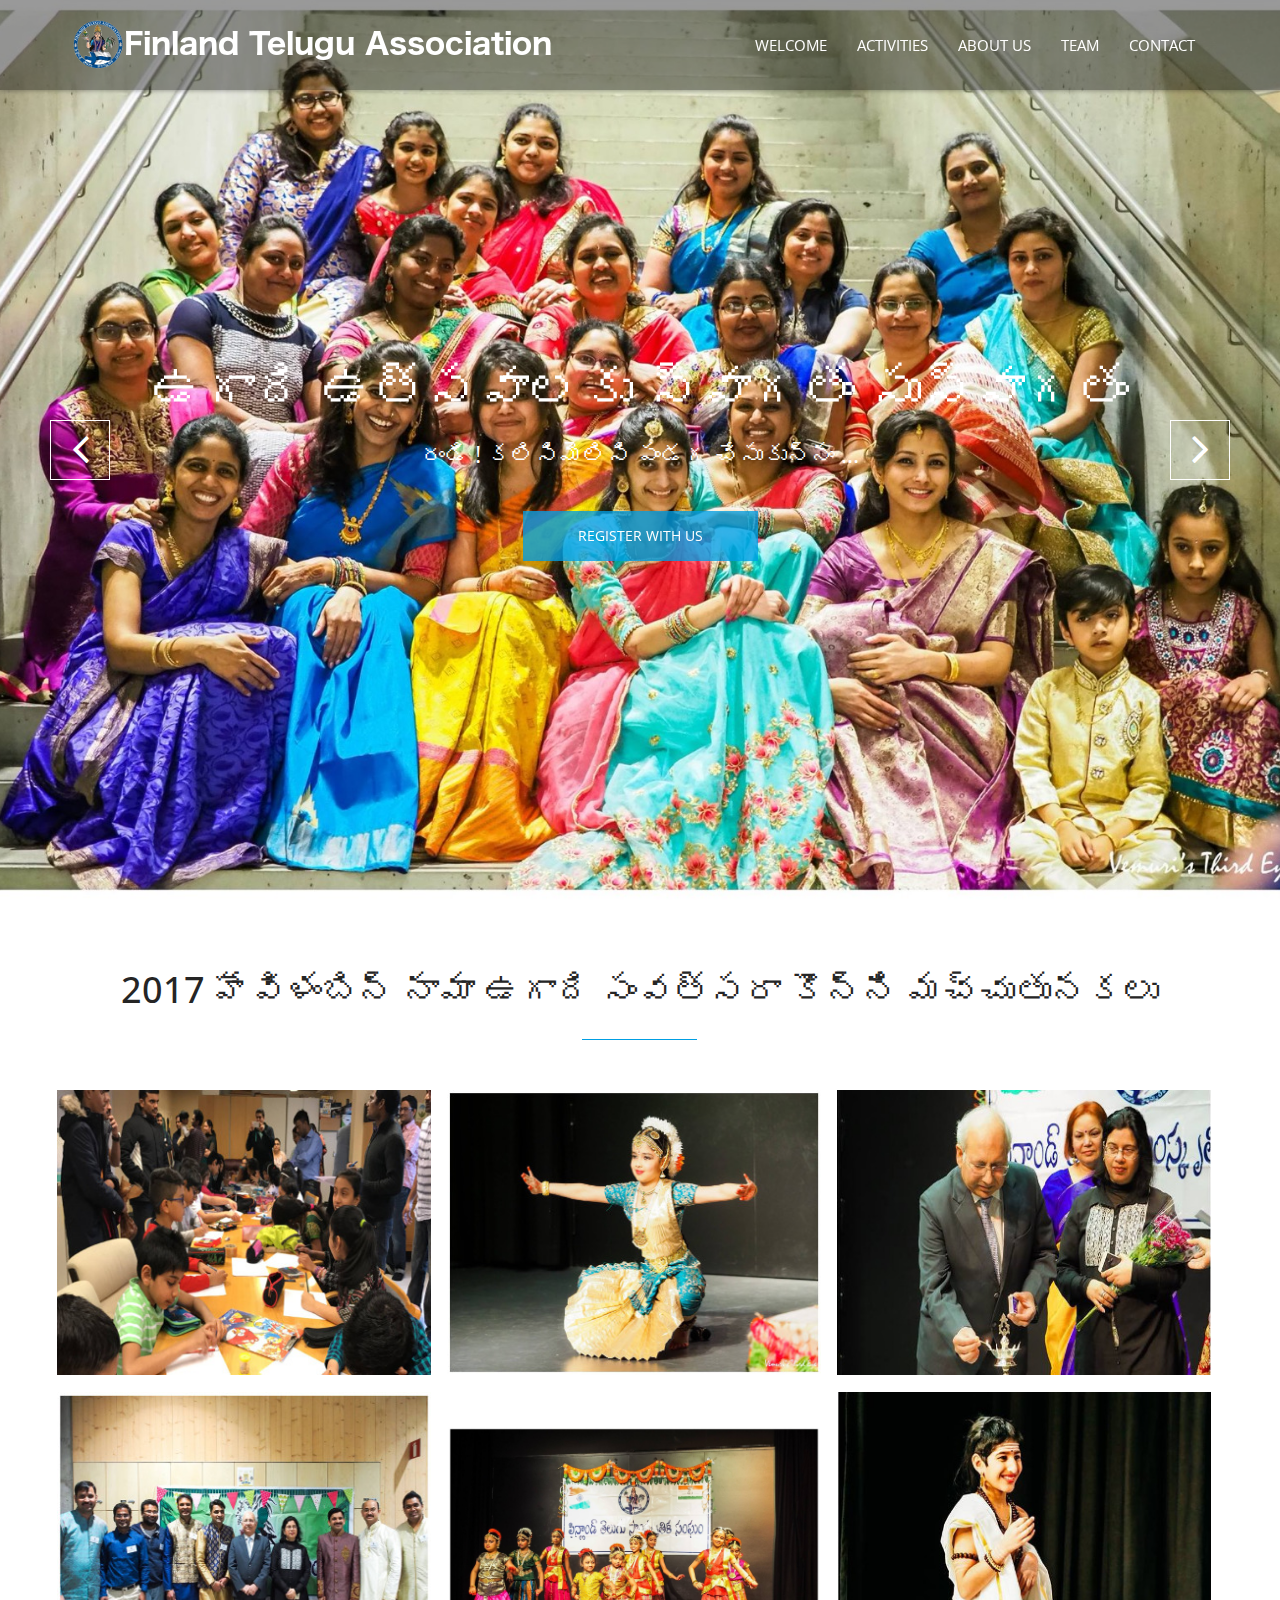
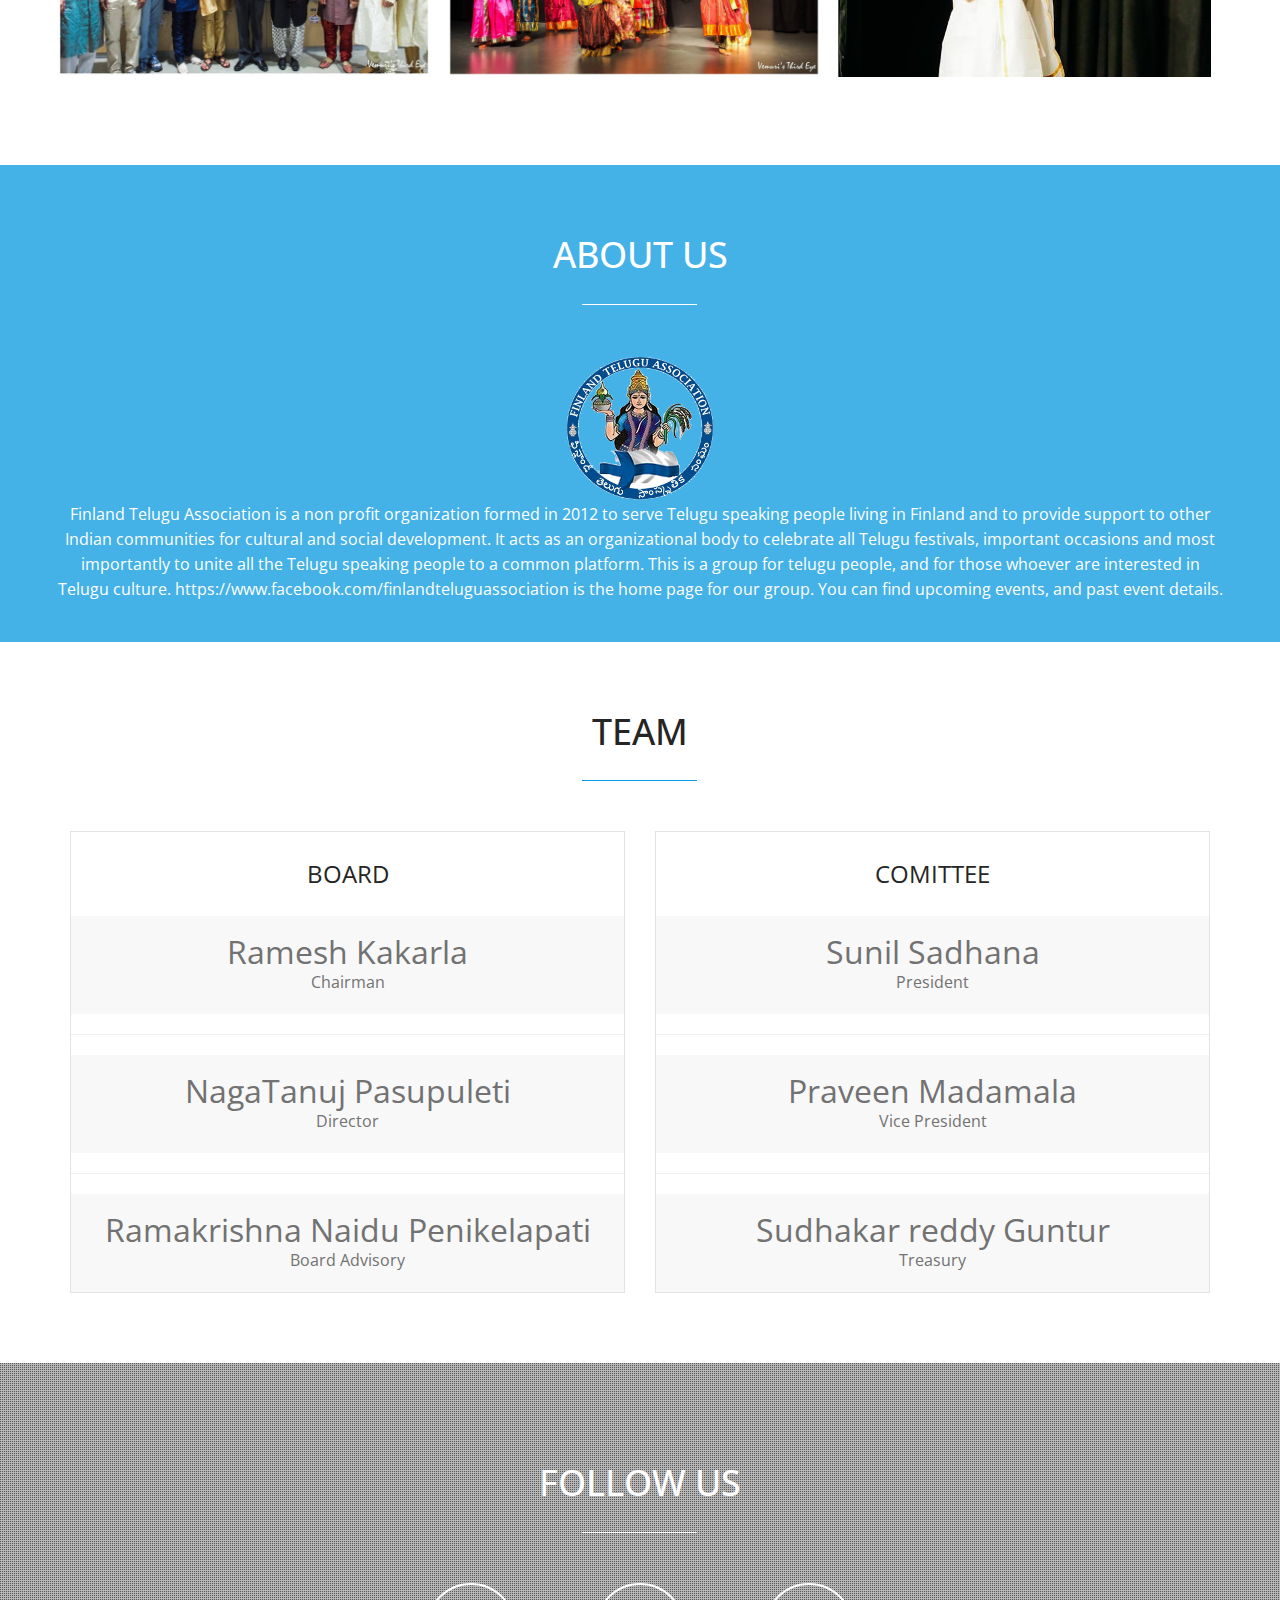
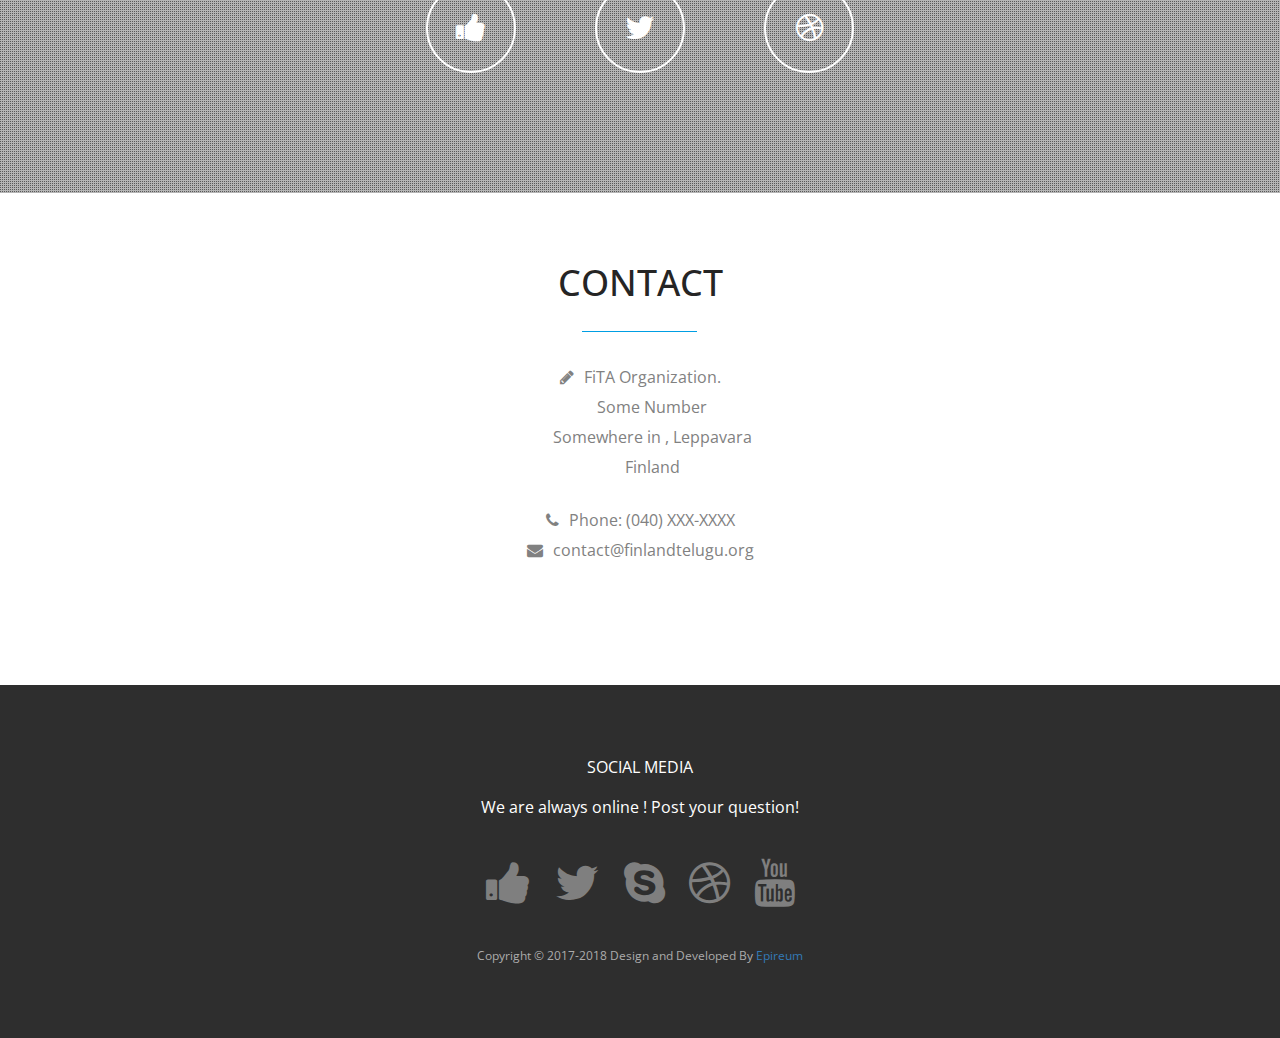
==== commit c2d7a469: "balapoteelu" ====
--- a/index.html
+++ b/index.html
@@ -395,7 +395,7 @@
 							</ul>
 						</div>
 						
-						<p>Copyright &copy; 2017-2018 Design and Developed By <a href="#">FiTA</a> </p>
+						<p>Copyright &copy; 2017-2018 Design and Developed By <a href="http://epireum.com/">Epireum</a> </p>
 					</div>
 				</div>
 			</div>
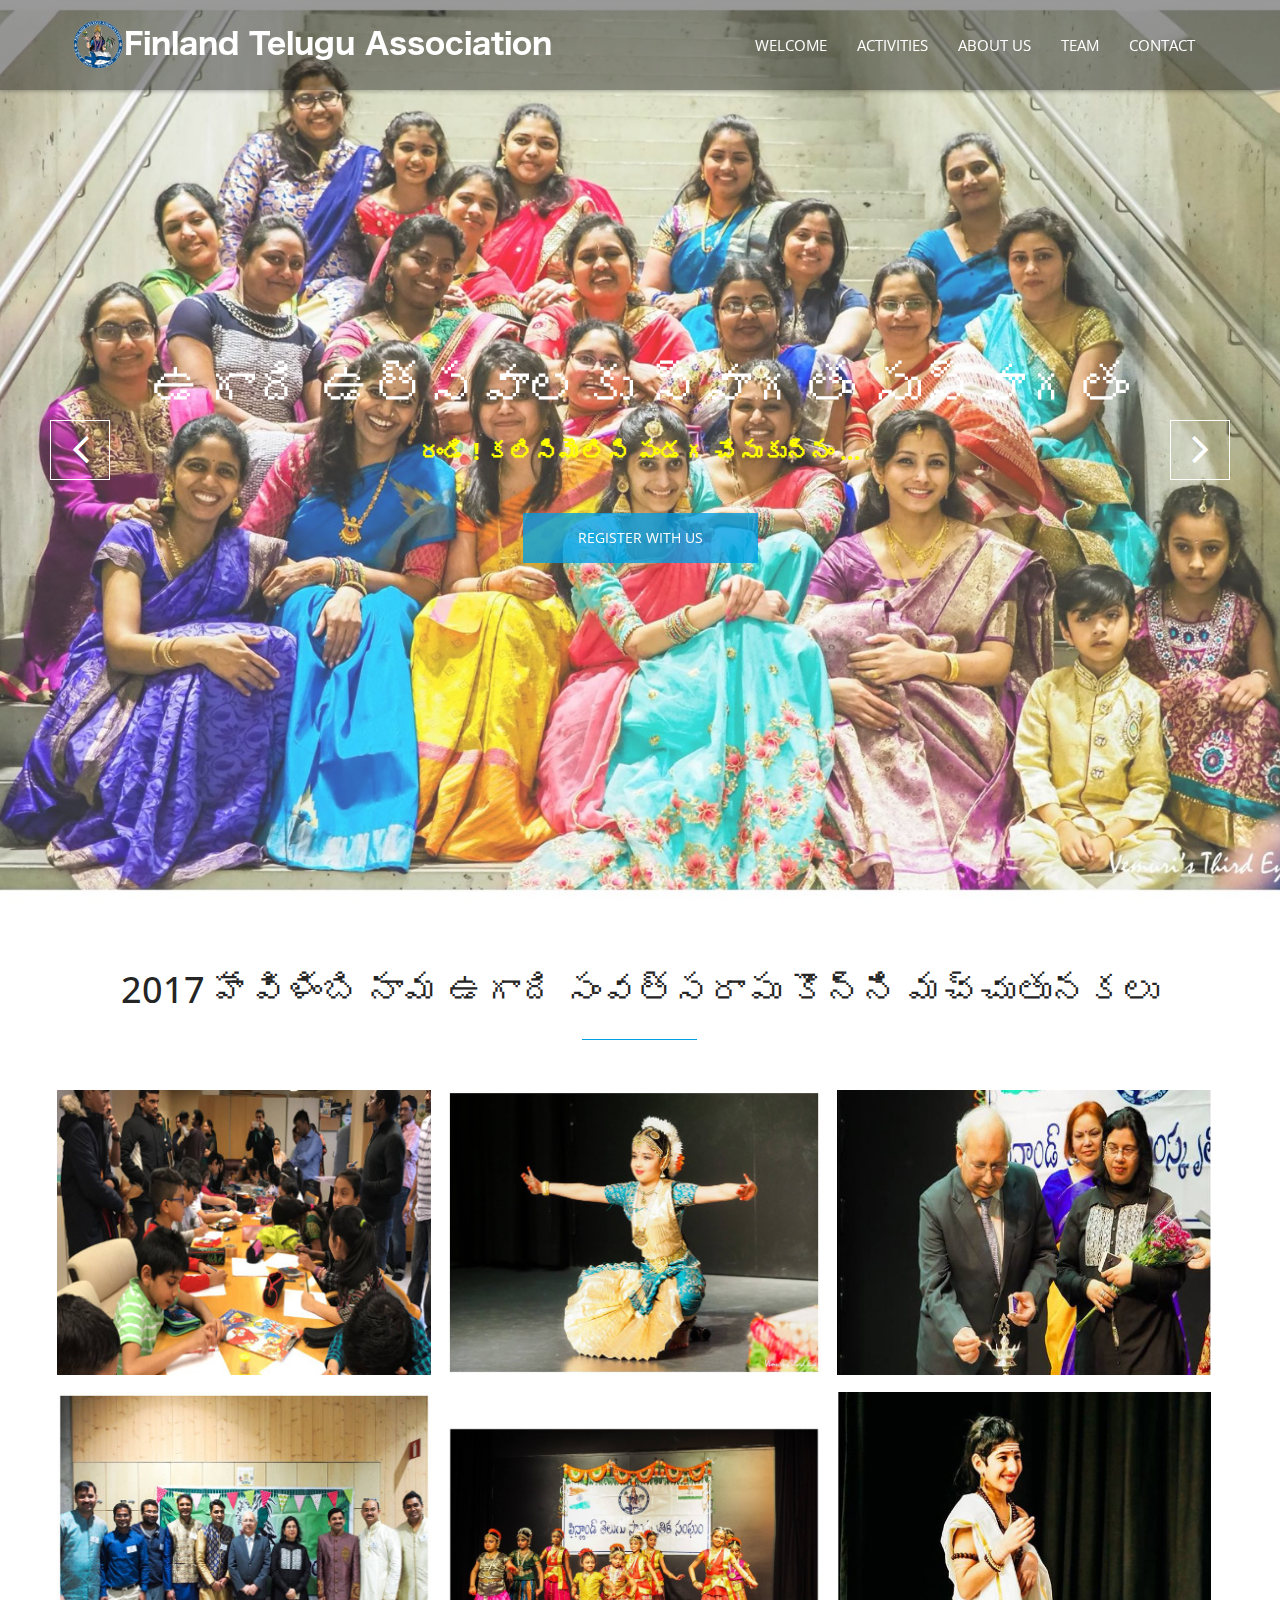
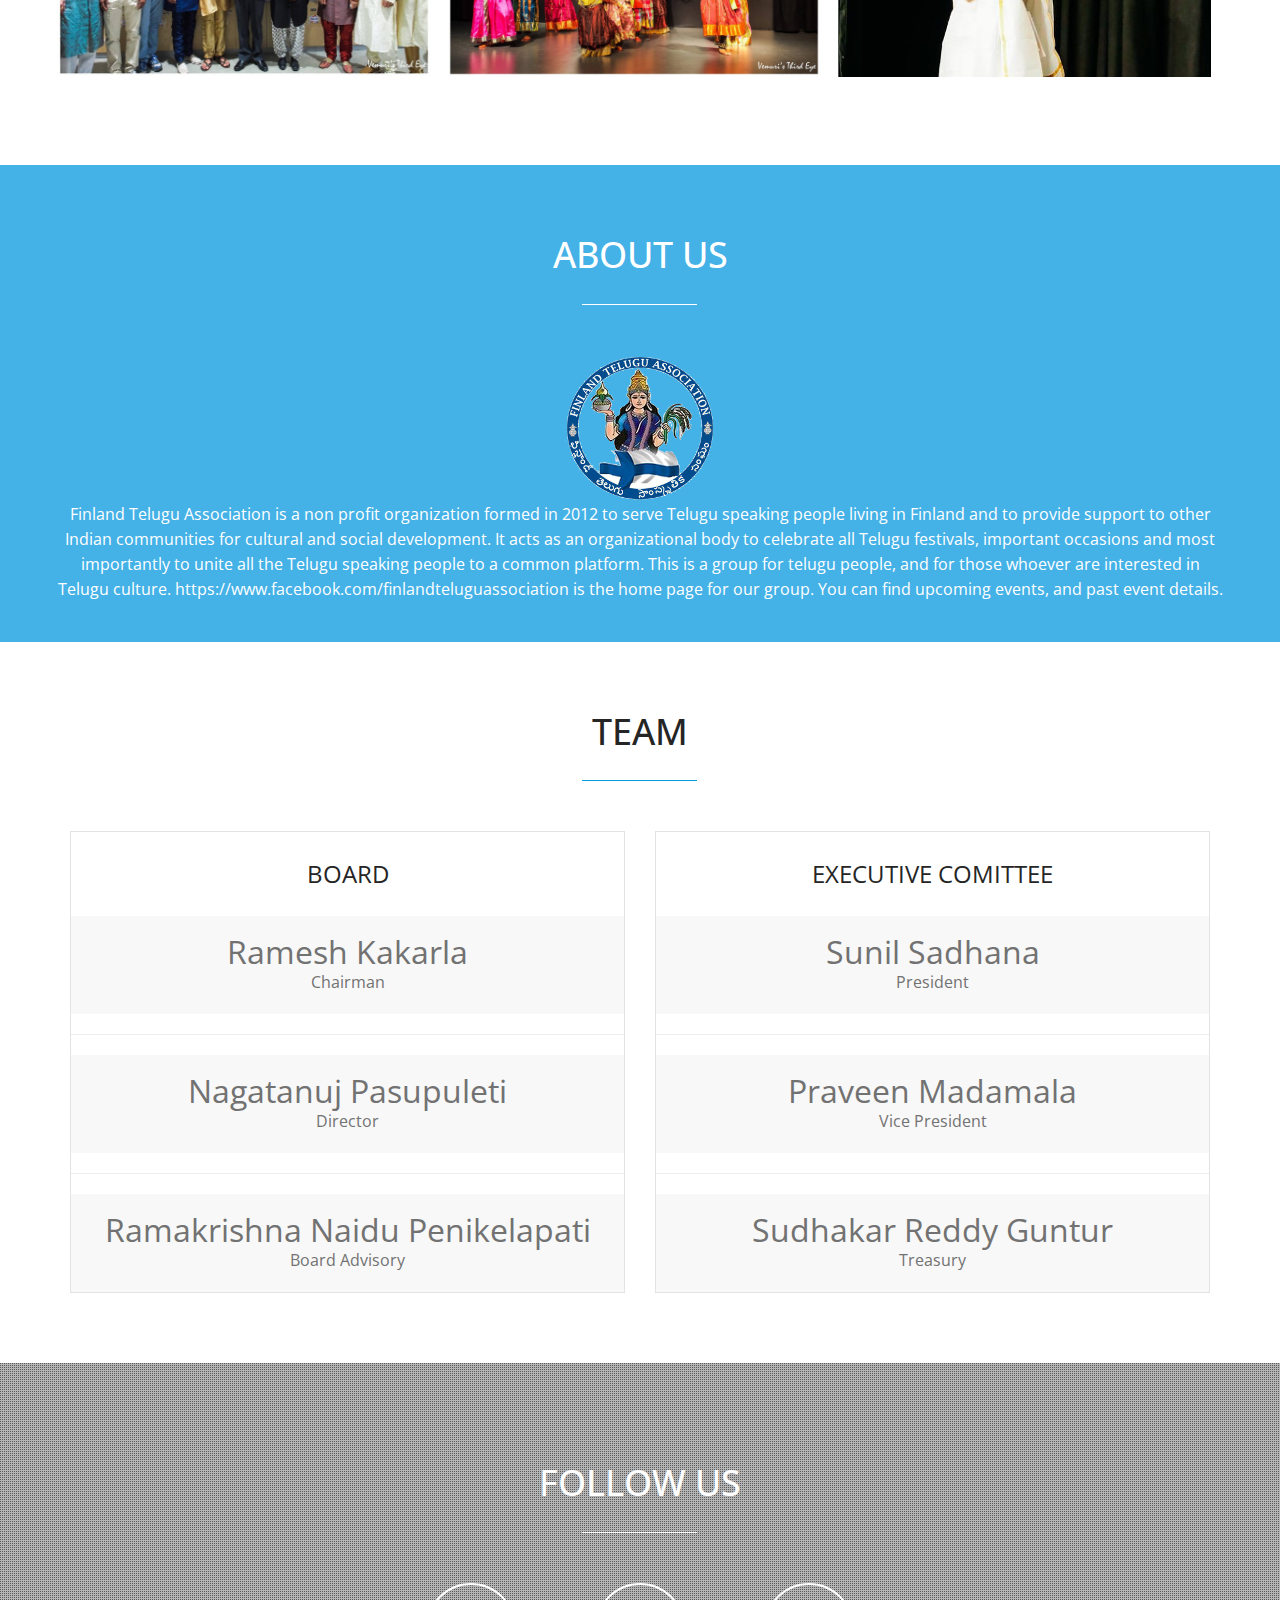
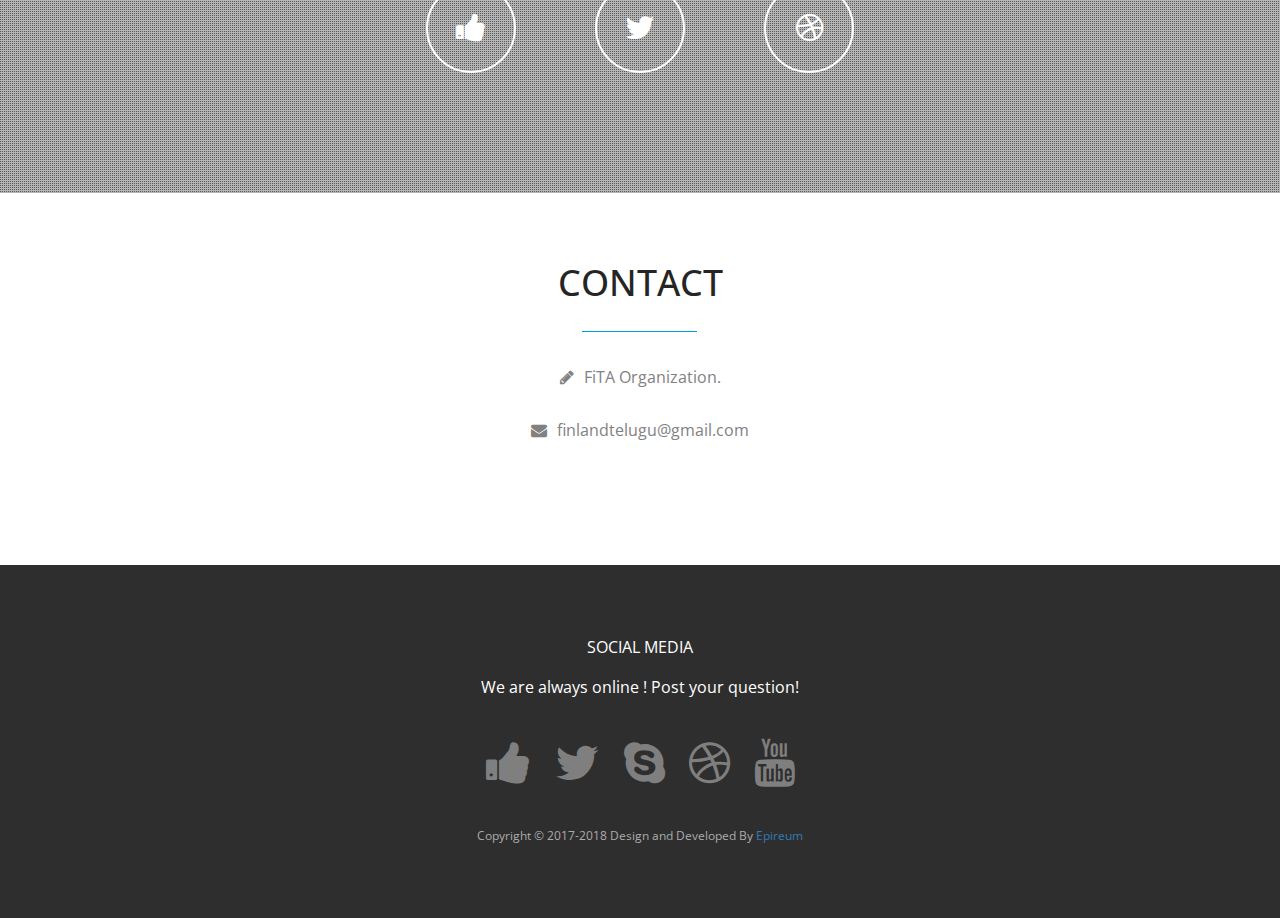
==== commit 73bf0723: "balapoteelu" ====
--- a/index.html
+++ b/index.html
@@ -112,9 +112,9 @@
 						<div class="bg-img bg-img-1"></div>
 
 						<div class="slide-caption">
-                            <div class="caption-content">
+                            <div class="caption-content" >
                                 <h2 class="animated fadeInDown">ఉగాది ఉత్సవాలకు స్వాగతం సుస్వాగతం</h2>
-                                <span class="animated fadeInDown">రండి ! కలిసిమెలిసి పండగ చేసుకున్నం ...  </span>
+                                <span class="animated fadeInDown" ><label style="color:#FFFF00;">రండి ! కలిసిమెలిసి పండగ చేసుకున్నం ... </label> </span>
                                 <a href="./banner1.html" class="btn btn-blue btn-effect">Register With US</a>
                             </div>
                         </div>
@@ -127,7 +127,7 @@
 						<div class="slide-caption">
                             <div class="caption-content">
                                 <h2>ఉల్లాసమయిన ఉగాది బాలల పోటీలు మీకోసం ....    </h2>
-                                <span>సరదాగా .... ఆనందంగా...</span>
+                                <span><label style="color:#FFFF00;">సరదాగా .... ఆనందంగా...</label></span>
                                 <a href="./banner2.html" class="btn btn-blue btn-effect">Join US</a>
                             </div>
                         </div>
@@ -140,7 +140,7 @@
 						<div class="slide-caption">
                             <div class="caption-content">
                                 <h2>రాగం ...  తాళం ...  పల్లవి ...</h2>
-                                <span>మీ అందెలధ్వనిలో ఉగాది సాంకృత్తిక  కర్యాక్రమాలు</span>
+                                <span><label style="color:#FFFF00;">మీ అందెలధ్వనిలో ఉగాది సాంకృత్తిక  కర్యాక్రమాలు</label></span>
                                 <a href="./banner3.html" class="btn btn-blue btn-effect">Join with US</a>
                             </div>
                         </div>
@@ -190,7 +190,7 @@
 					<div class="row">
 					
 						<div class="sec-title text-center wow animated fadeInDown">
-							<h2>2017 హేవిళంబిన్ నామా ఉగాది  సంవత్సరా కొన్ని మచ్చుతునకలు</h2>
+							<h2>2017 హేవిళింబి నామ ఉగాది  సంవత్సరాపు కొన్ని మచ్చుతునకలు</h2>
 
 						</div>
 						
@@ -278,7 +278,7 @@
 								</div>
 								<hr>
 								<div class="value">
-									<span>NagaTanuj Pasupuleti</span>
+									<span>Nagatanuj Pasupuleti</span>
 									<br>
 									<span>Director</span>
 								</div>
@@ -297,7 +297,7 @@
 						
 						<div class="col-md-6 wow animated fadeInUp">
 							<div class="price-table text-center">
-								<span>Comittee</span>
+								<span>Executive Comittee</span>
 								<div class="value">
 									<span>Sunil Sadhana</span>
 									<br>
@@ -312,7 +312,7 @@
 
 								<hr>
 								<div class="value">
-									<span>Sudhakar reddy Guntur</span>
+									<span>Sudhakar Reddy Guntur</span>
 									<br>
 									<span>Treasury</span>
 								</div>
@@ -361,9 +361,9 @@
 						<div class="sec-title text-center wow animated fadeInDown">
 							<h2>Contact</h2>
 							<address class="contact-details">				
-								<p><i class="fa fa-pencil"></i>FiTA Organization.<span>Some Number</span> <span>Somewhere in , Leppavara </span><span>Finland</span></p><br>
-								<p><i class="fa fa-phone"></i>Phone: (040) XXX-XXXX </p>
-								<p><i class="fa fa-envelope"></i>contact@finlandtelugu.org</p>
+								<p><i class="fa fa-pencil"></i>FiTA Organization.<span></span> <span></span><span></span></p><br>
+								
+								<p><i class="fa fa-envelope"></i>finlandtelugu@gmail.com</p>
 							</address>
 						</div>
 						
@@ -395,7 +395,7 @@
 							</ul>
 						</div>
 						
-						<p>Copyright &copy; 2017-2018 Design and Developed By <a href="http://epireum.com/">Epireum</a> </p>
+						<p>Copyright &copy; 2017-2018 Design and Developed By <a href="www.epireum.com/">Epireum</a> </p>
 					</div>
 				</div>
 			</div>
--- a/css/slit-slider.css
+++ b/css/slit-slider.css
@@ -156,6 +156,7 @@
 
 .bg-img-1 {
 	background-image: url(../img/slider/ugadi2.jpeg);
+	opacity: 0.8;
 }
 .bg-img-2 {
 	background-image: url(../img/slider/kids2.jpeg);
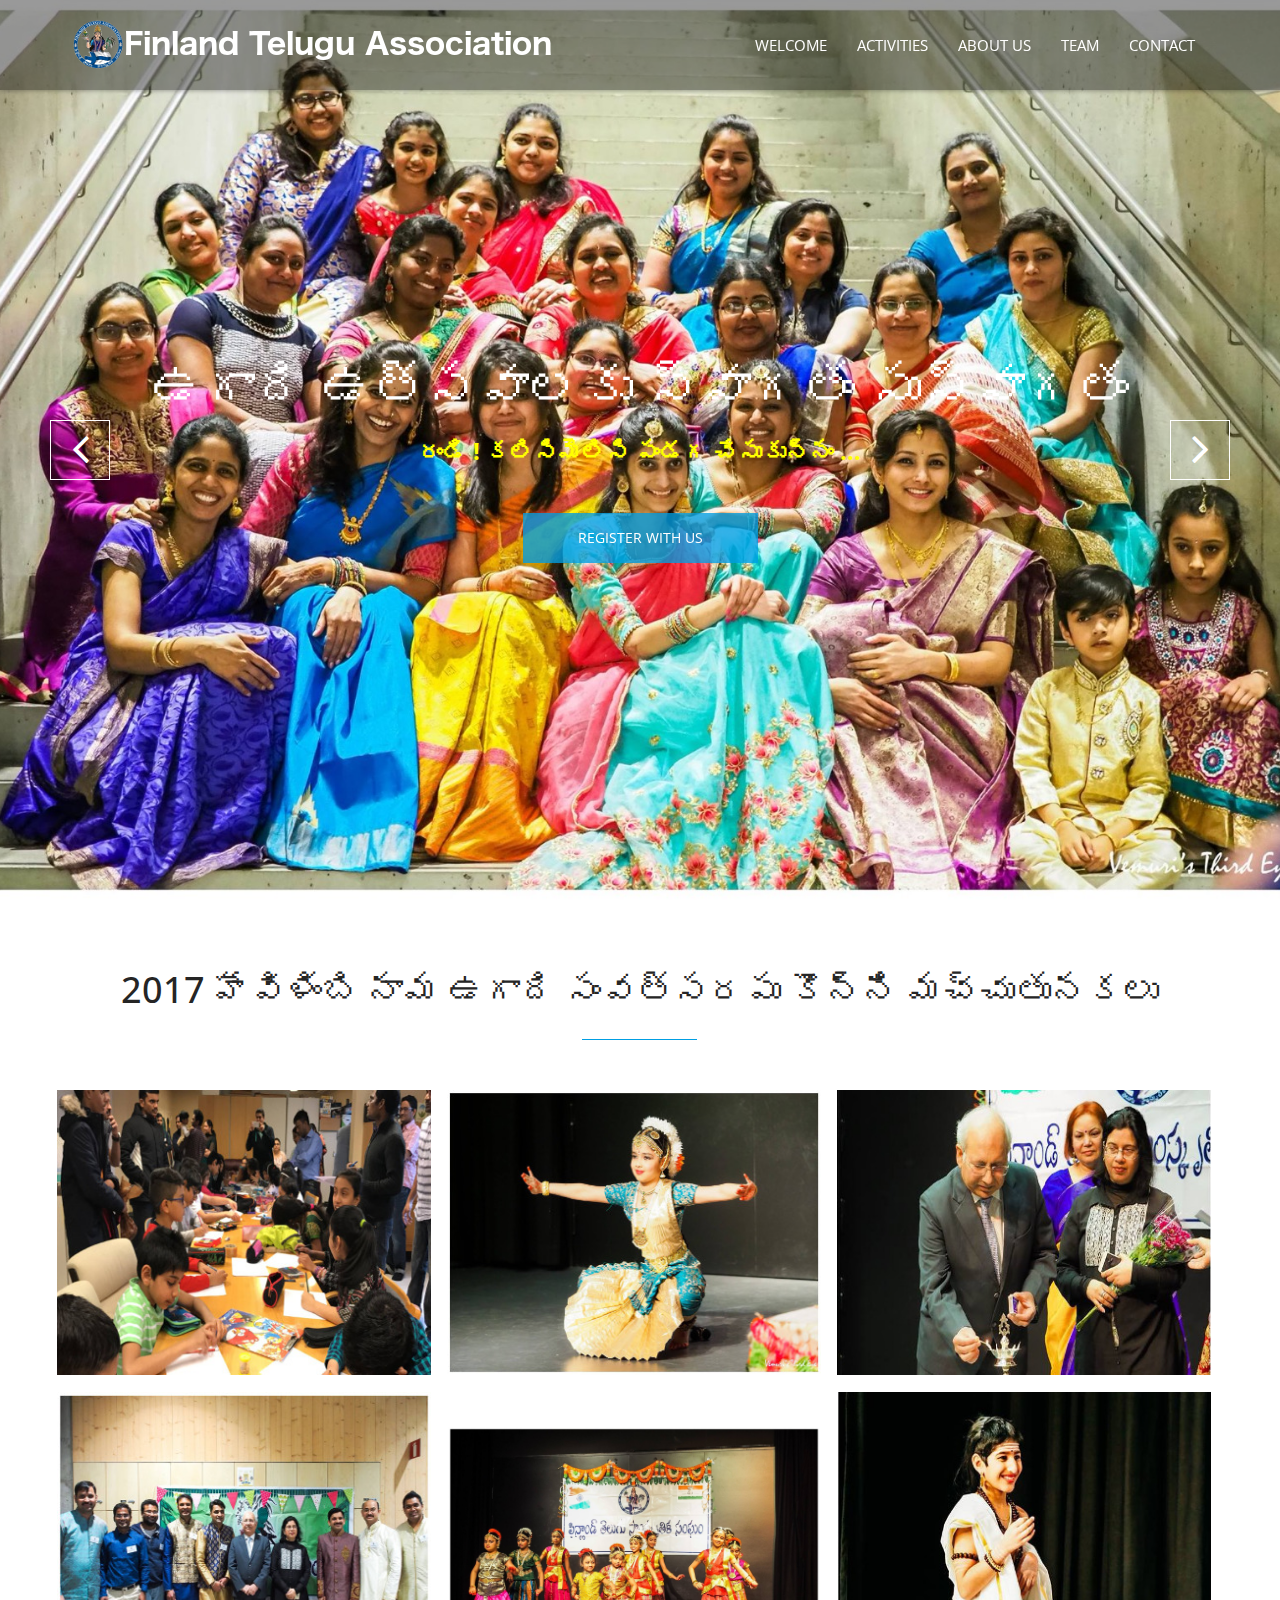
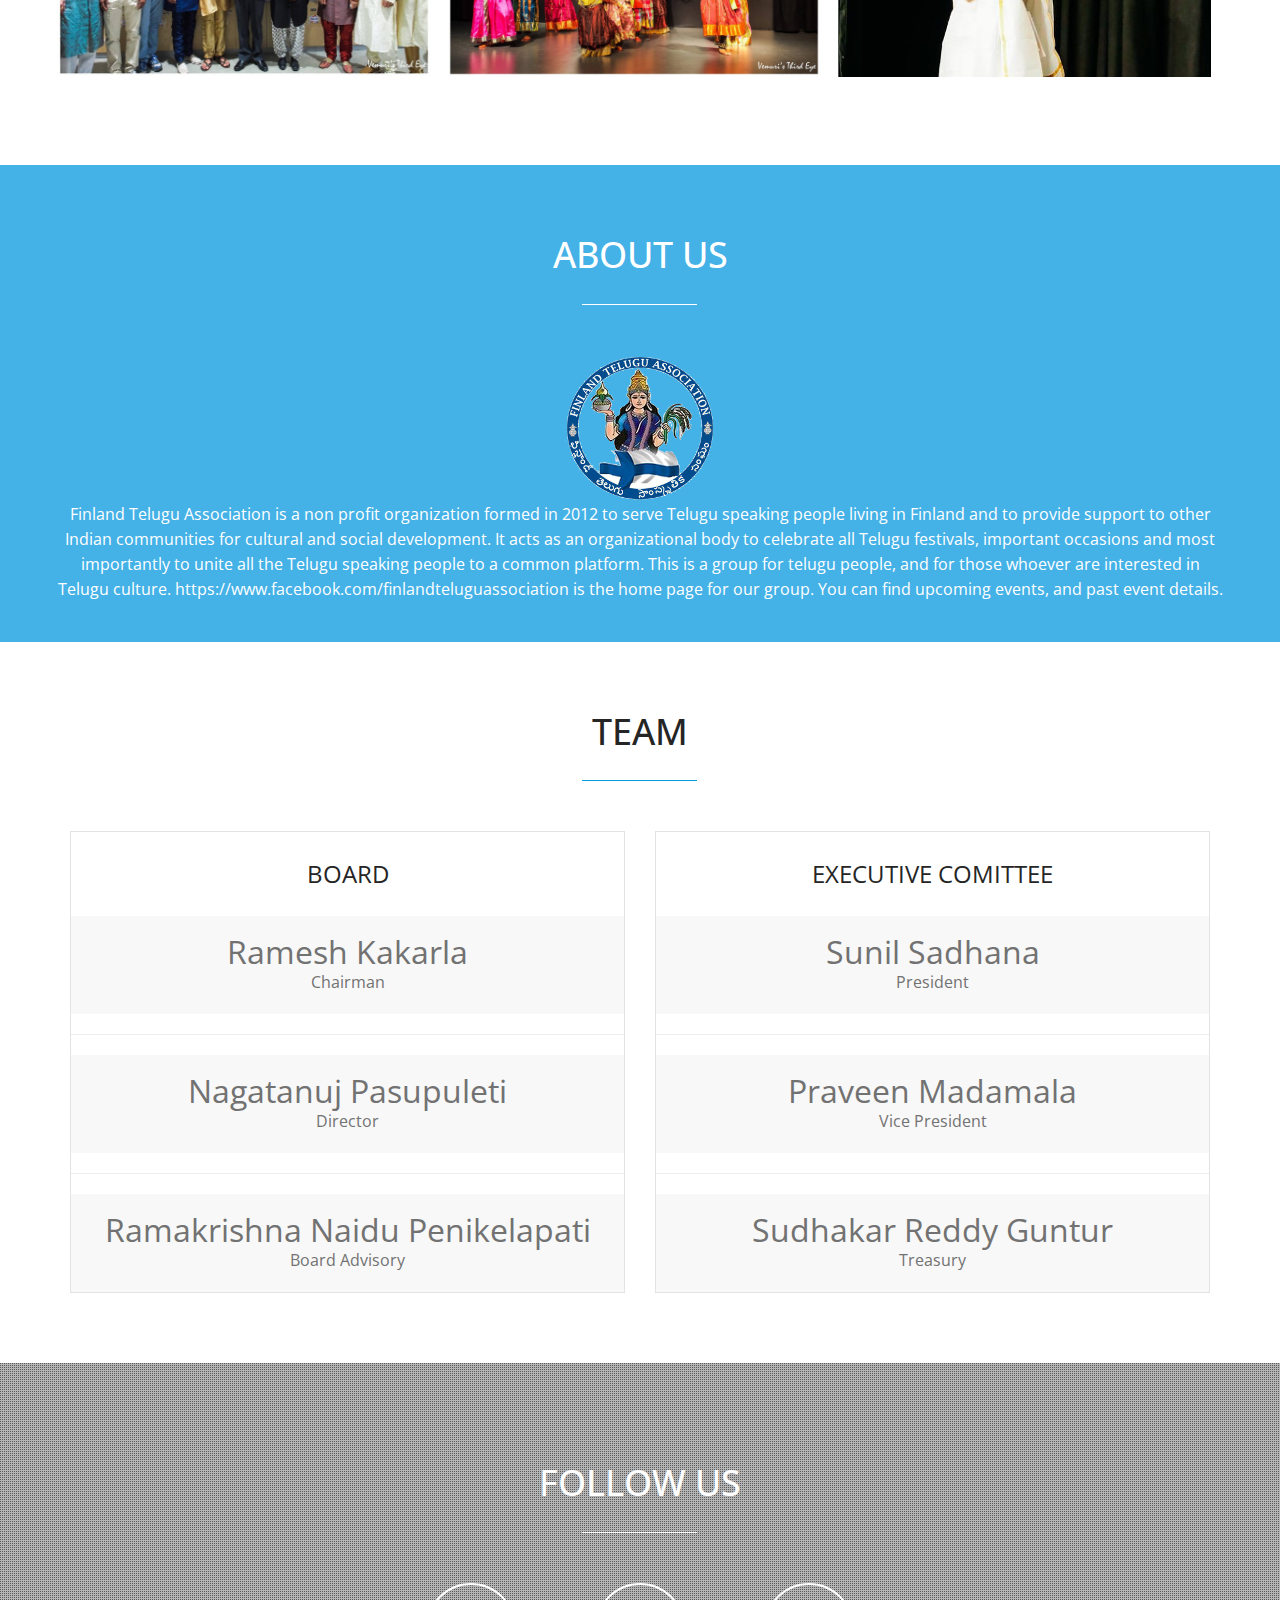
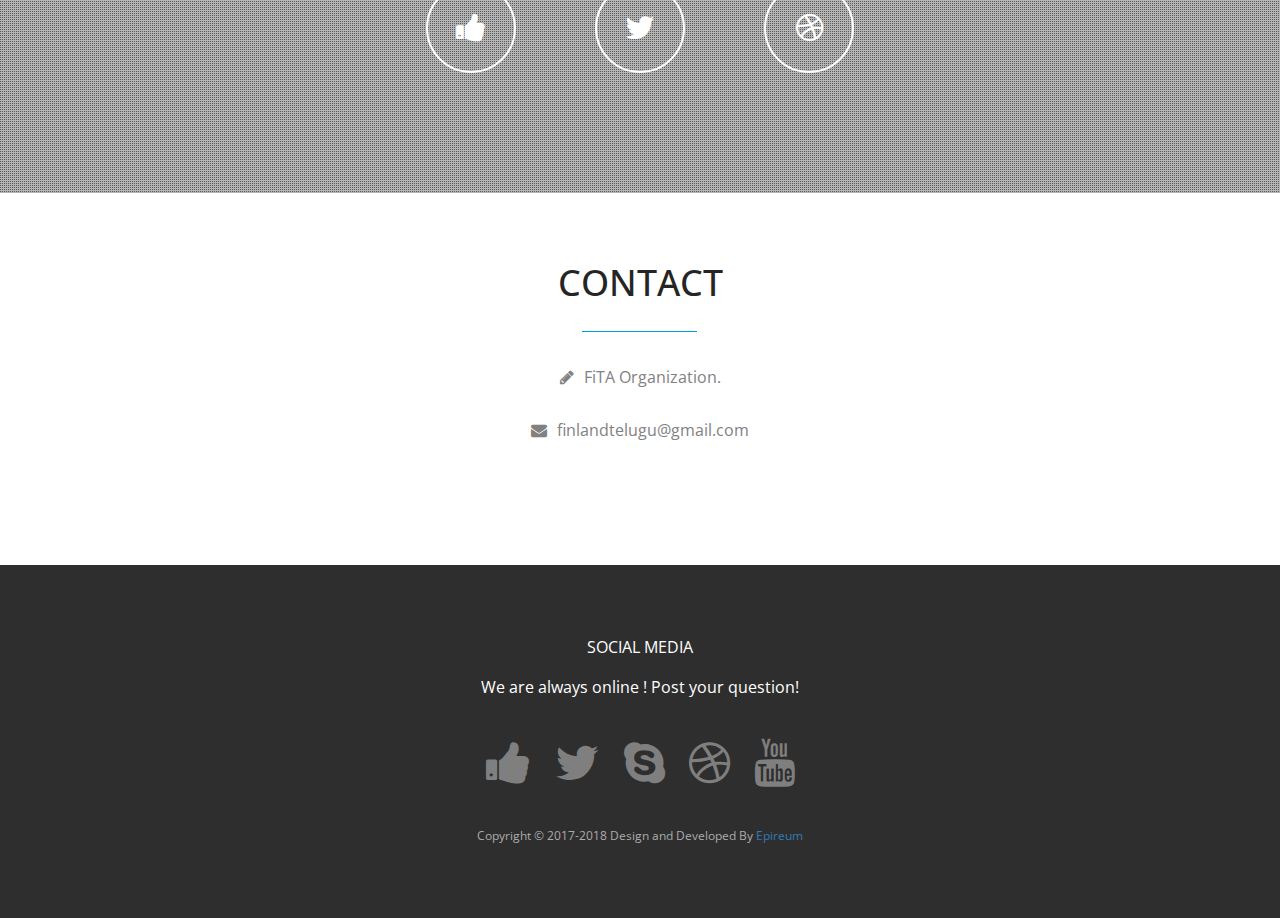
==== commit b5de4528: "balapoteelu" ====
--- a/index.html
+++ b/index.html
@@ -190,7 +190,7 @@
 					<div class="row">
 					
 						<div class="sec-title text-center wow animated fadeInDown">
-							<h2>2017 హేవిళింబి నామ ఉగాది  సంవత్సరాపు కొన్ని మచ్చుతునకలు</h2>
+							<h2>2017 హేవిళింబి నామ ఉగాది  సంవత్సరపు కొన్ని మచ్చుతునకలు</h2>
 
 						</div>
 						
--- a/css/slit-slider.css
+++ b/css/slit-slider.css
@@ -156,7 +156,6 @@
 
 .bg-img-1 {
 	background-image: url(../img/slider/ugadi2.jpeg);
-	opacity: 0.8;
 }
 .bg-img-2 {
 	background-image: url(../img/slider/kids2.jpeg);
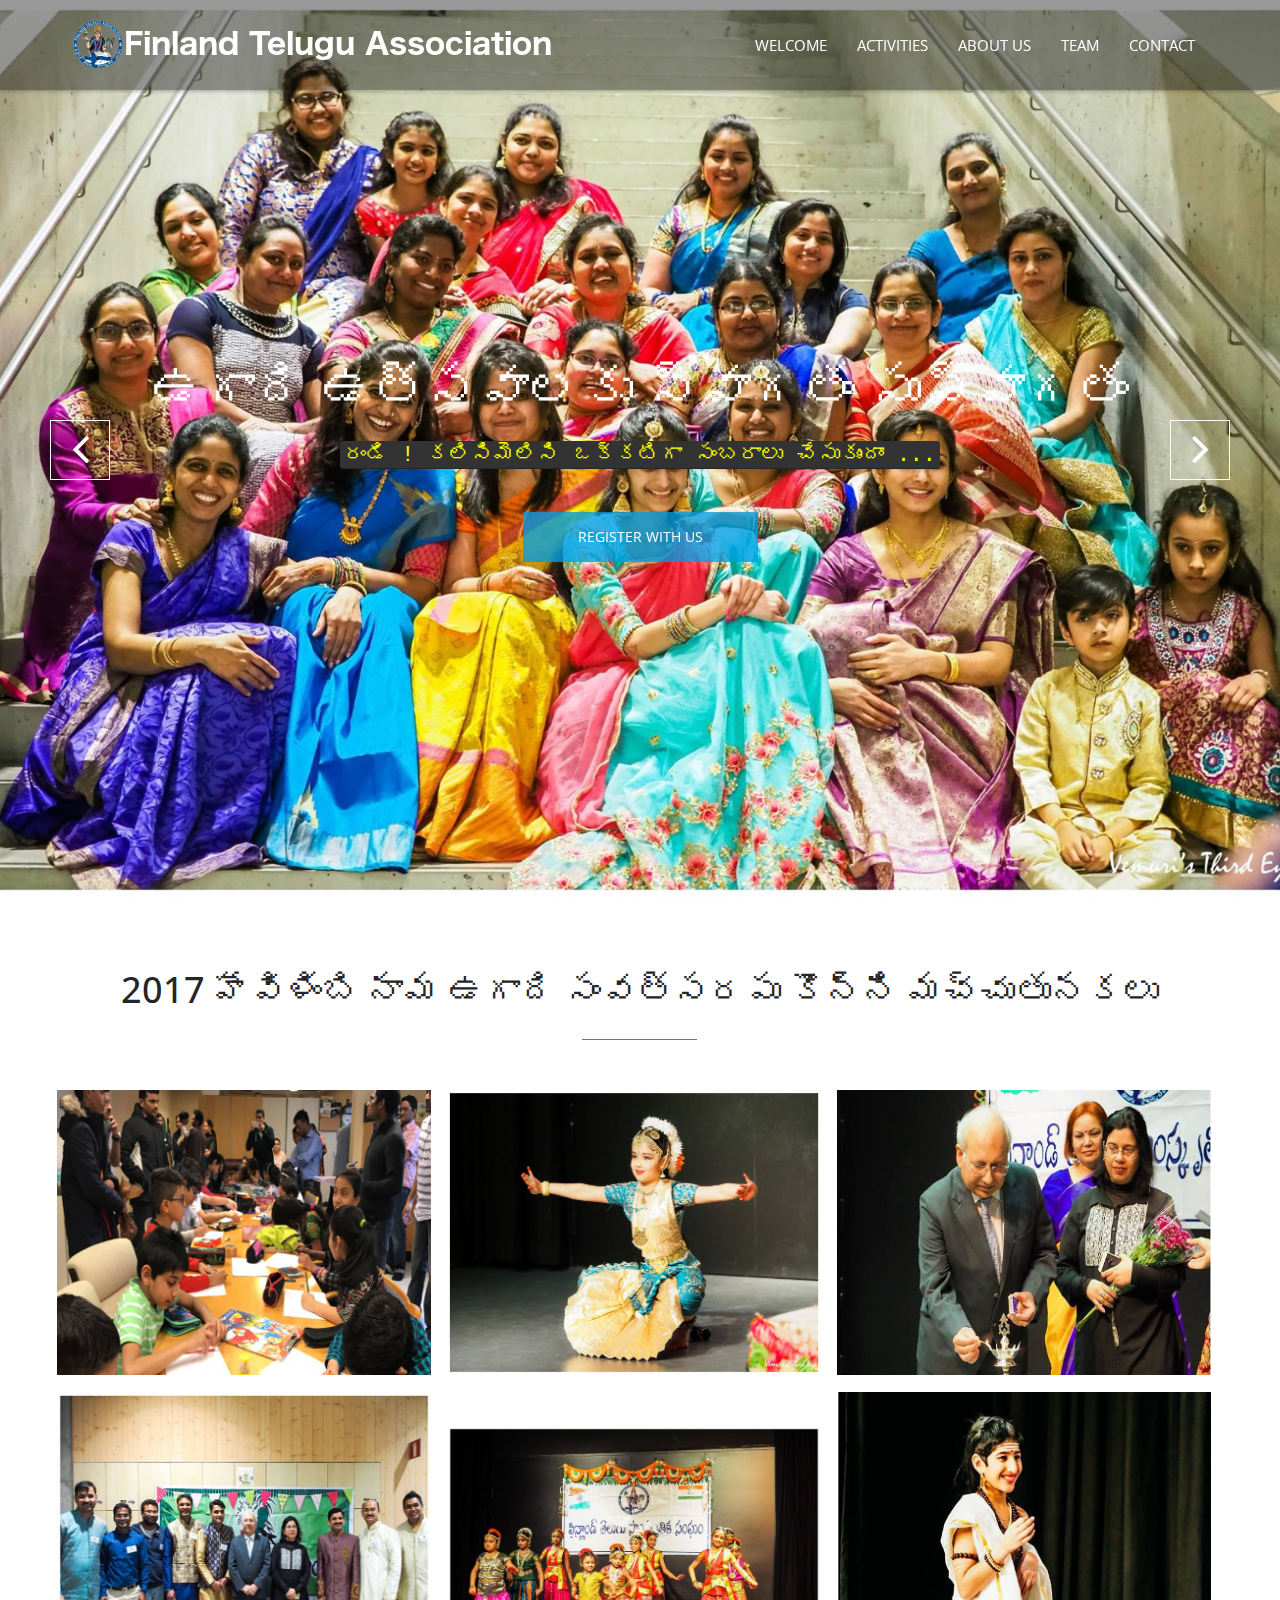
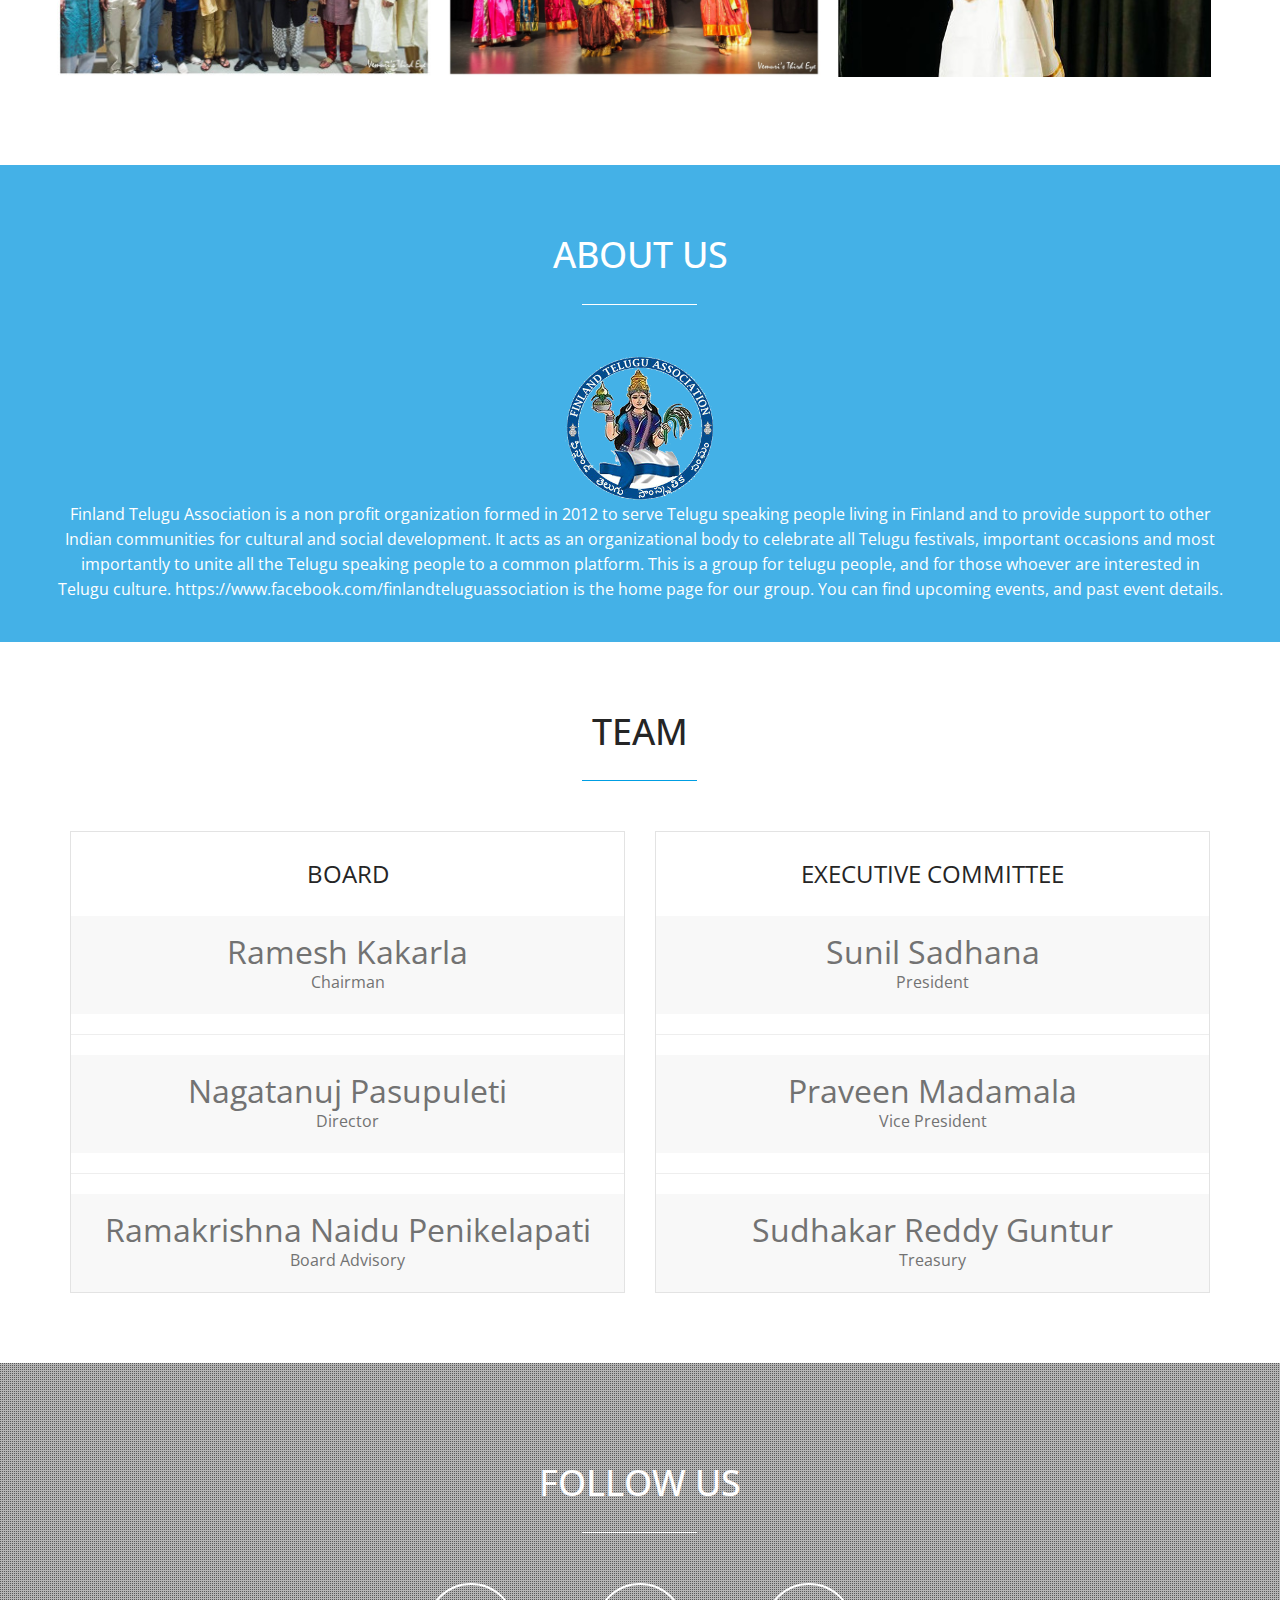
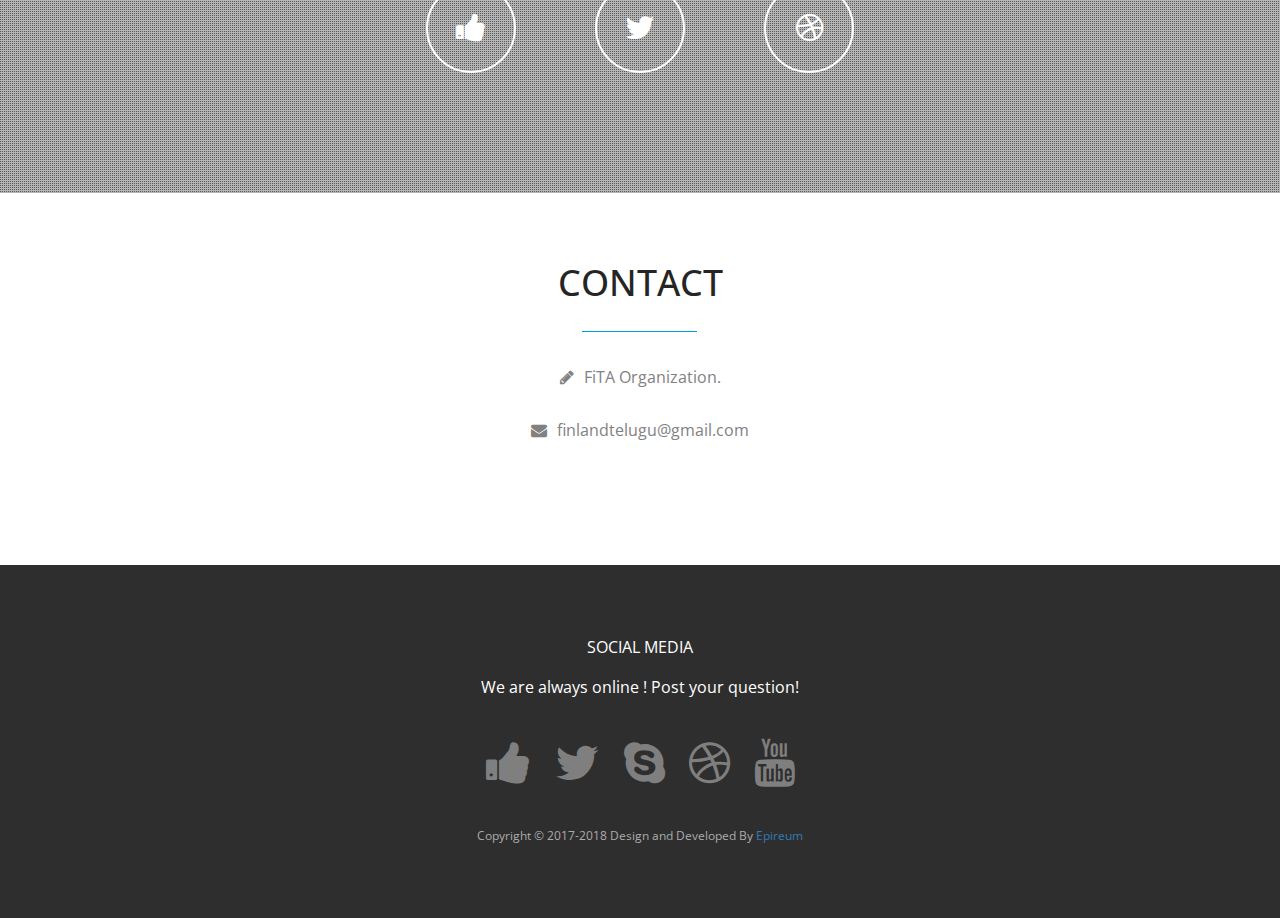
==== commit 1cb78cf3: "version 1" ====
--- a/index.html
+++ b/index.html
@@ -114,7 +114,7 @@
 						<div class="slide-caption">
                             <div class="caption-content" >
                                 <h2 class="animated fadeInDown">ఉగాది ఉత్సవాలకు స్వాగతం సుస్వాగతం</h2>
-                                <span class="animated fadeInDown" ><label style="color:#FFFF00;">రండి ! కలిసిమెలిసి పండగ చేసుకున్నం ... </label> </span>
+                                <span class="animated fadeInDown" ><kbd style="color:#FFFF00;">రండి ! కలిసిమెలిసి ఒక్కటిగా సంబరాలు  చేసుకుందాం  ... </kbd> </span>
                                 <a href="./banner1.html" class="btn btn-blue btn-effect">Register With US</a>
                             </div>
                         </div>
@@ -127,7 +127,7 @@
 						<div class="slide-caption">
                             <div class="caption-content">
                                 <h2>ఉల్లాసమయిన ఉగాది బాలల పోటీలు మీకోసం ....    </h2>
-                                <span><label style="color:#FFFF00;">సరదాగా .... ఆనందంగా...</label></span>
+                                <span><kbd style="color:#FFFF00;">సరదాగా .... ఆనందంగా...</kbd></span>
                                 <a href="./banner2.html" class="btn btn-blue btn-effect">Join US</a>
                             </div>
                         </div>
@@ -140,7 +140,7 @@
 						<div class="slide-caption">
                             <div class="caption-content">
                                 <h2>రాగం ...  తాళం ...  పల్లవి ...</h2>
-                                <span><label style="color:#FFFF00;">మీ అందెలధ్వనిలో ఉగాది సాంకృత్తిక  కర్యాక్రమాలు</label></span>
+                                <span ><kbd style="color:#FFFF00;">మీ అందెలధ్వనిలో ఉగాది సాంకృత్తిక  కర్యాక్రమాలు</kbd></span>
                                 <a href="./banner3.html" class="btn btn-blue btn-effect">Join with US</a>
                             </div>
                         </div>
@@ -297,7 +297,7 @@
 						
 						<div class="col-md-6 wow animated fadeInUp">
 							<div class="price-table text-center">
-								<span>Executive Comittee</span>
+								<span>Executive Committee</span>
 								<div class="value">
 									<span>Sunil Sadhana</span>
 									<br>
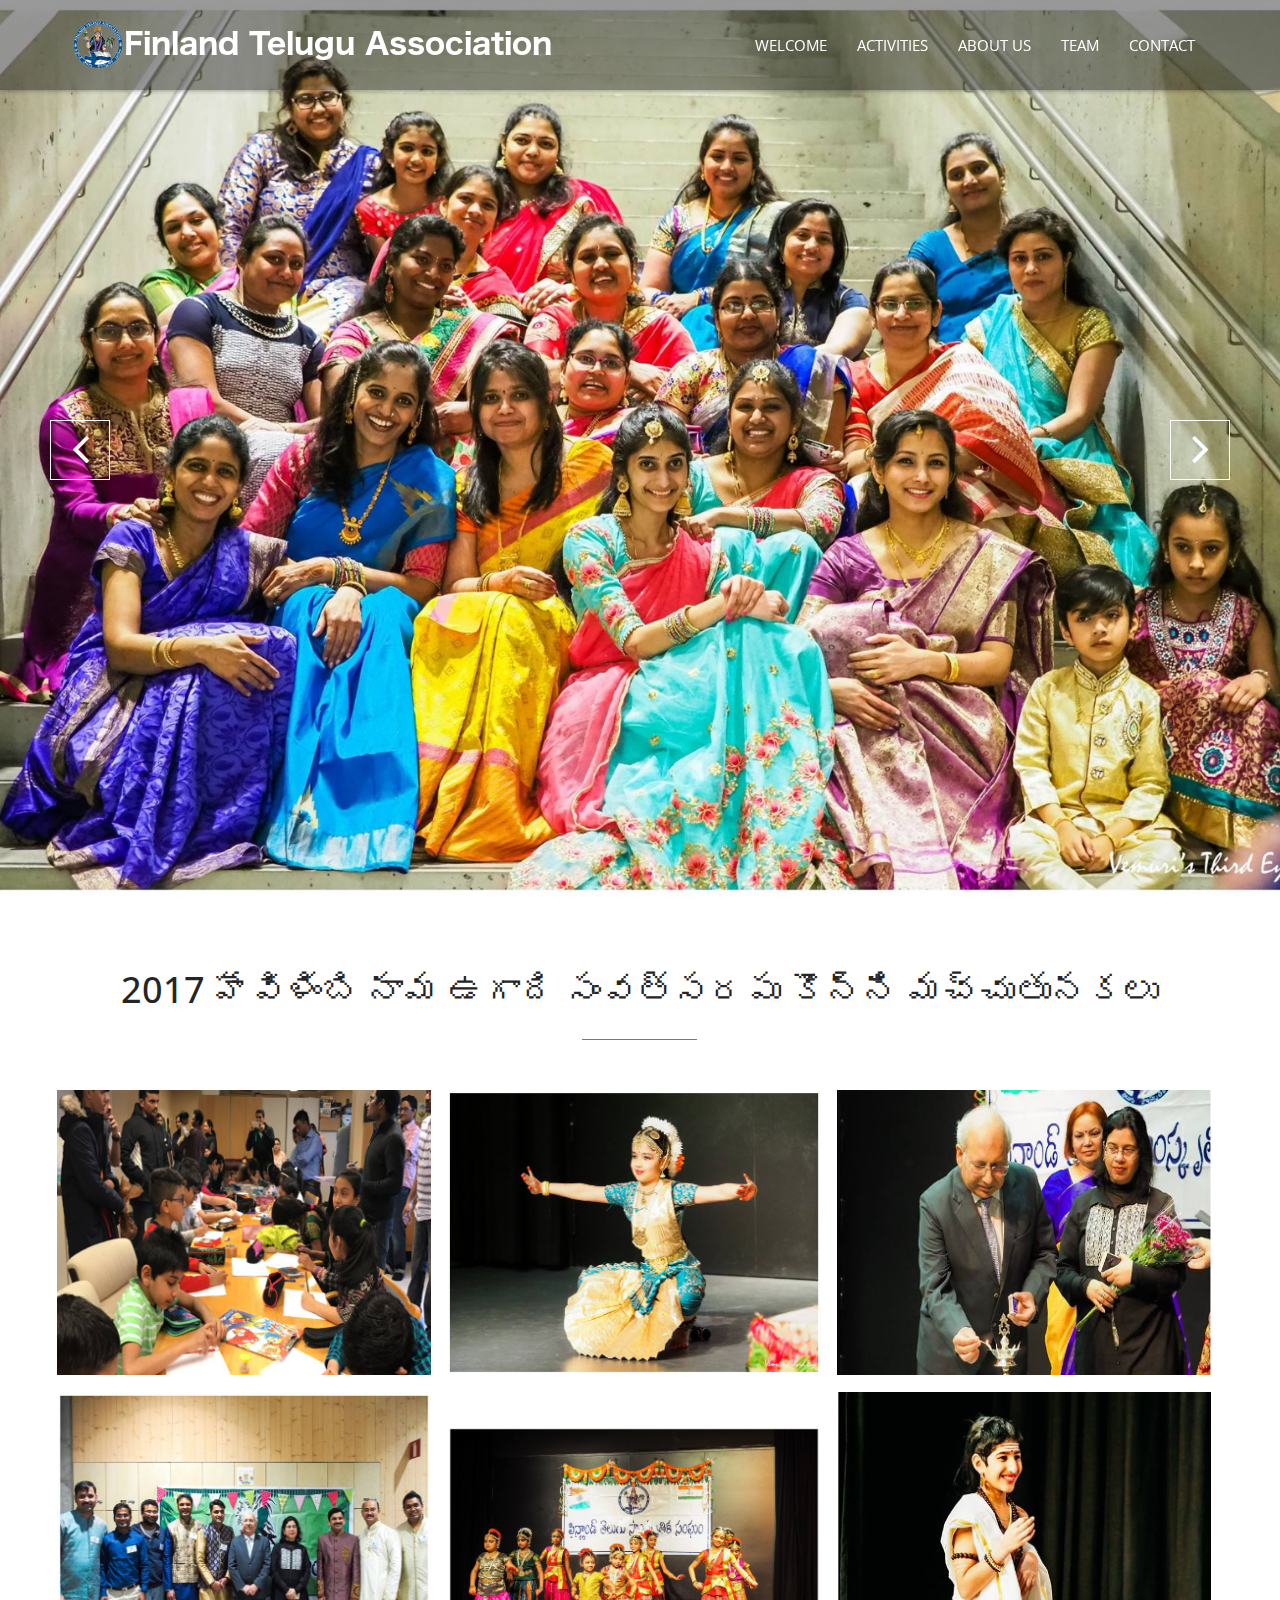
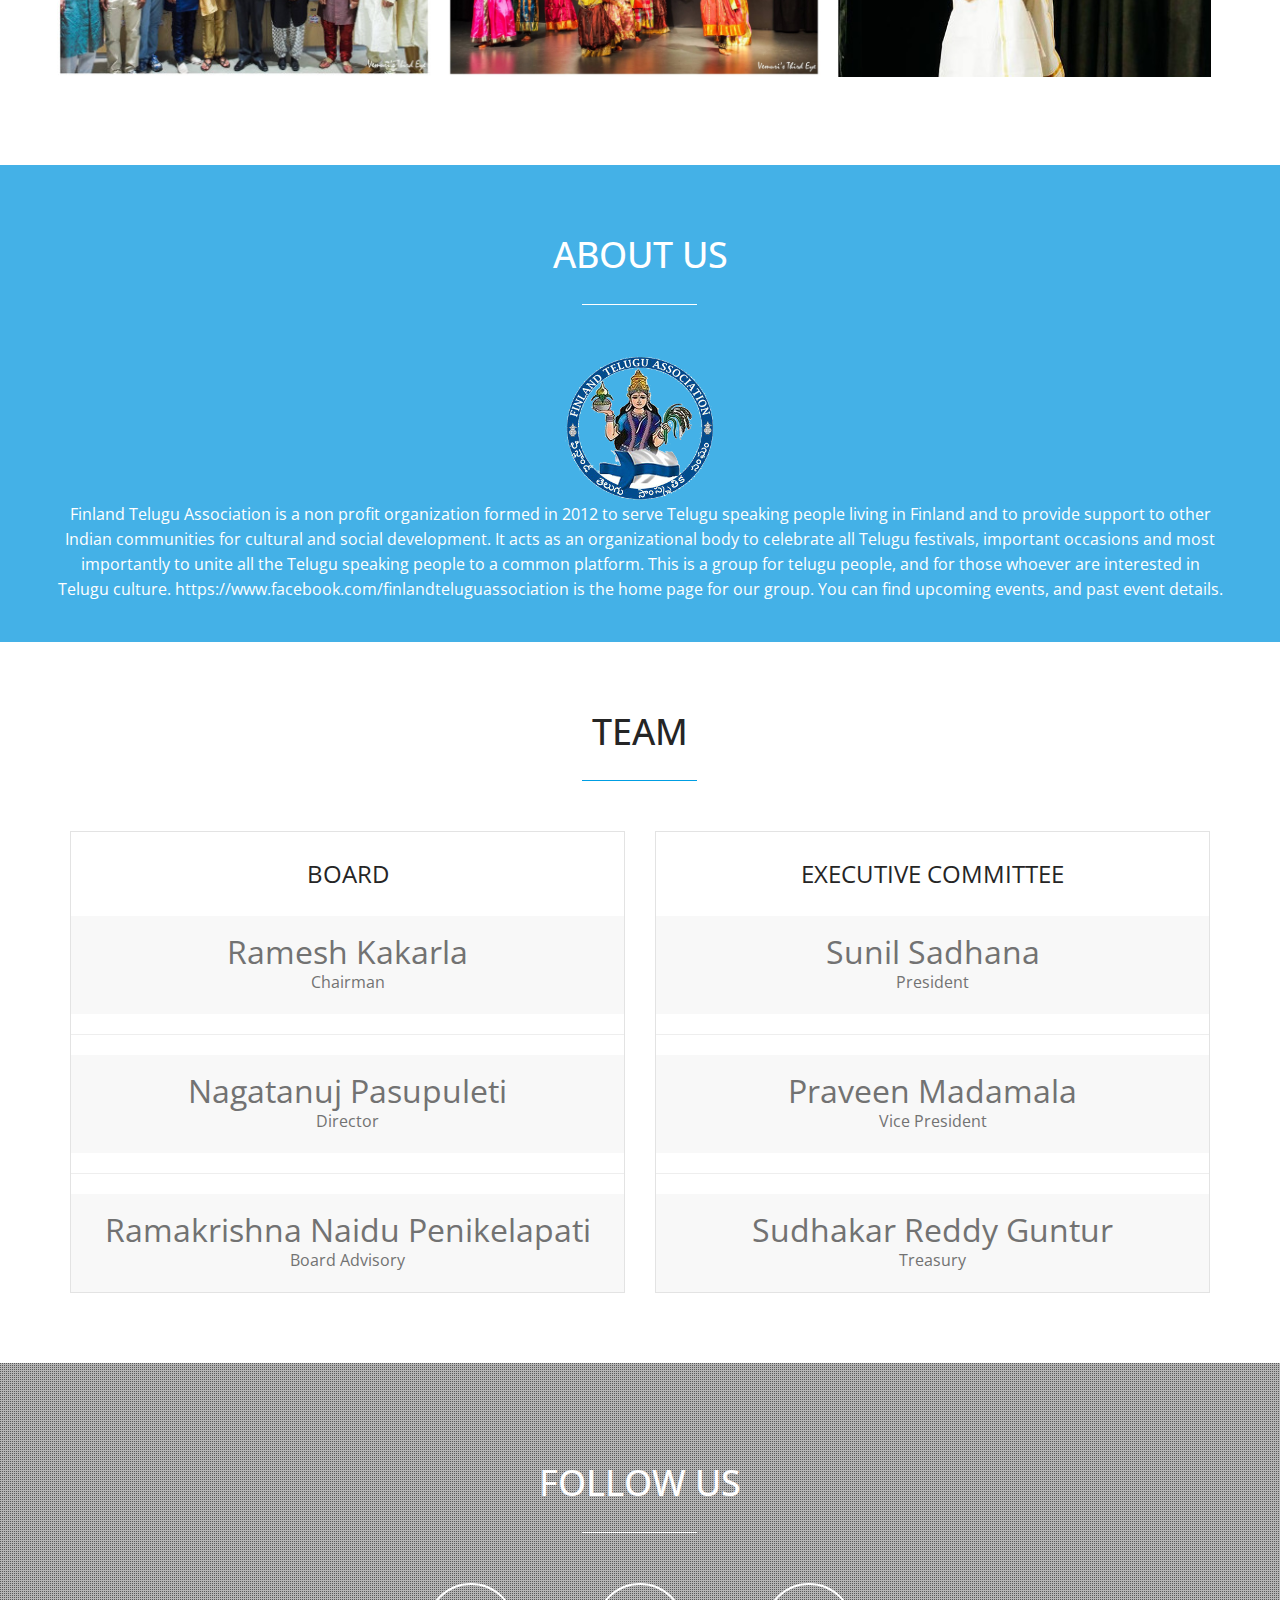
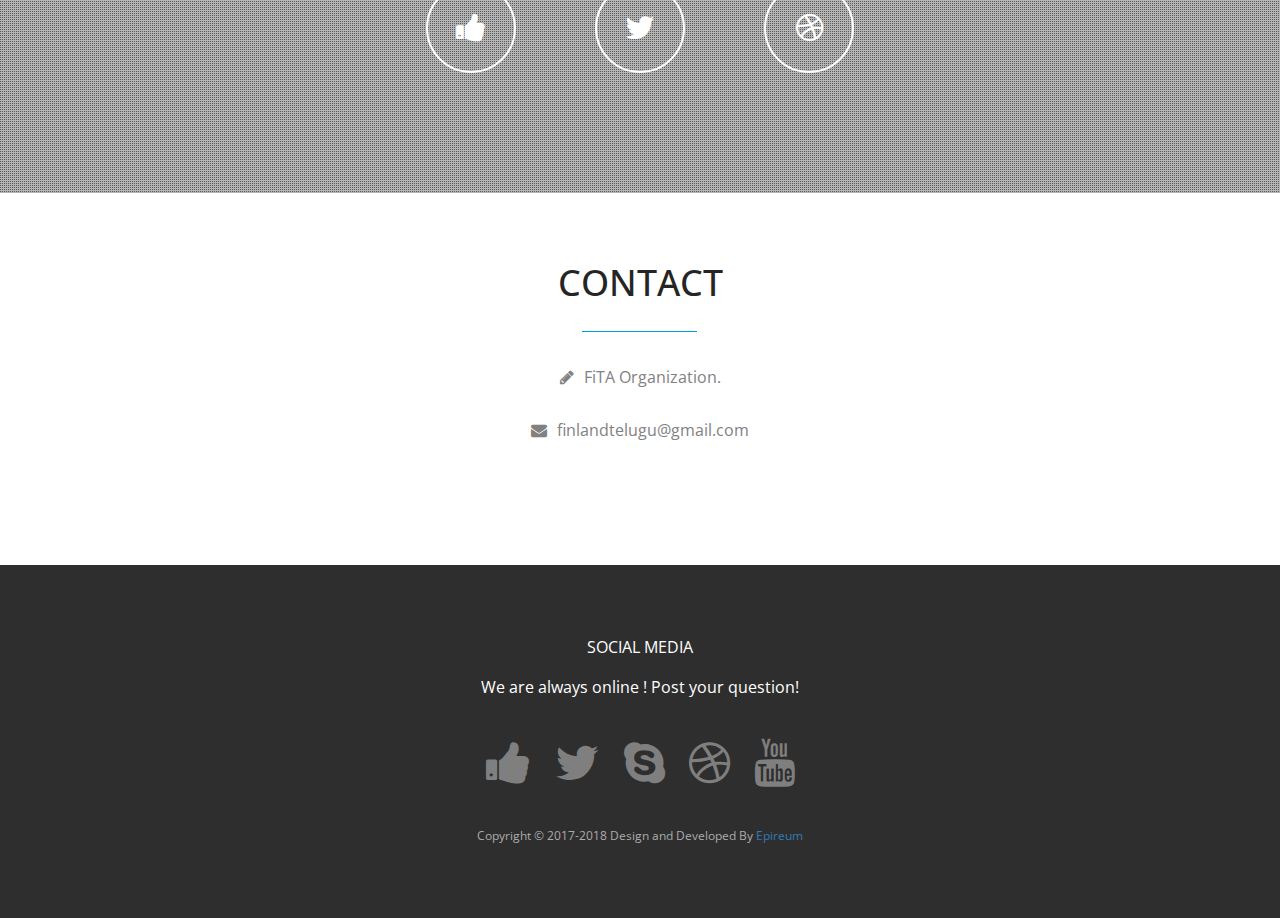
==== commit f366846a: "after ugadi" ====
--- a/index.html
+++ b/index.html
@@ -112,11 +112,12 @@
 						<div class="bg-img bg-img-1"></div>
 
 						<div class="slide-caption">
-                            <div class="caption-content" >
+                         <!--    <div class="caption-content" >
                                 <h2 class="animated fadeInDown">ఉగాది ఉత్సవాలకు స్వాగతం సుస్వాగతం</h2>
-                                <span class="animated fadeInDown" ><kbd style="color:#FFFF00;">రండి ! కలిసిమెలిసి ఒక్కటిగా సంబరాలు  చేసుకుందాం  ... </kbd> </span>
-                                <a href="./banner1.html" class="btn btn-blue btn-effect">Register With US</a>
-                            </div>
+                               <span class="animated fadeInDown" ><kbd style="color:#FFFF00;">రండి ! కలిసిమెలిసి ఒక్కటిగా సంబరాలు  చేసుకుందాం  ... </kbd> </span>
+                                <a href="./banner1.html" class="btn btn-blue btn-effect">Register With US</a> 
+
+                            </div> -->
                         </div>
 						
 					</div>
@@ -125,11 +126,11 @@
 					
 						<div class="bg-img bg-img-2"></div>
 						<div class="slide-caption">
-                            <div class="caption-content">
+                          <!--   <div class="caption-content">
                                 <h2>ఉల్లాసమయిన ఉగాది బాలల పోటీలు మీకోసం ....    </h2>
                                 <span><kbd style="color:#FFFF00;">సరదాగా .... ఆనందంగా...</kbd></span>
                                 <a href="./banner2.html" class="btn btn-blue btn-effect">Join US</a>
-                            </div>
+                            </div> -->
                         </div>
 						
 					</div>
@@ -138,11 +139,11 @@
 						
 						<div class="bg-img bg-img-3"></div>
 						<div class="slide-caption">
-                            <div class="caption-content">
-                                <h2>రాగం ...  తాళం ...  పల్లవి ...</h2>
+                          <!--   <div class="caption-content">
+                                <h2>రాగం... తానం... పల్లవి...</h2>
                                 <span ><kbd style="color:#FFFF00;">మీ అందెలధ్వనిలో ఉగాది సాంకృత్తిక  కర్యాక్రమాలు</kbd></span>
                                 <a href="./banner3.html" class="btn btn-blue btn-effect">Join with US</a>
-                            </div>
+                            </div> -->
                         </div>
 
 					</div>
